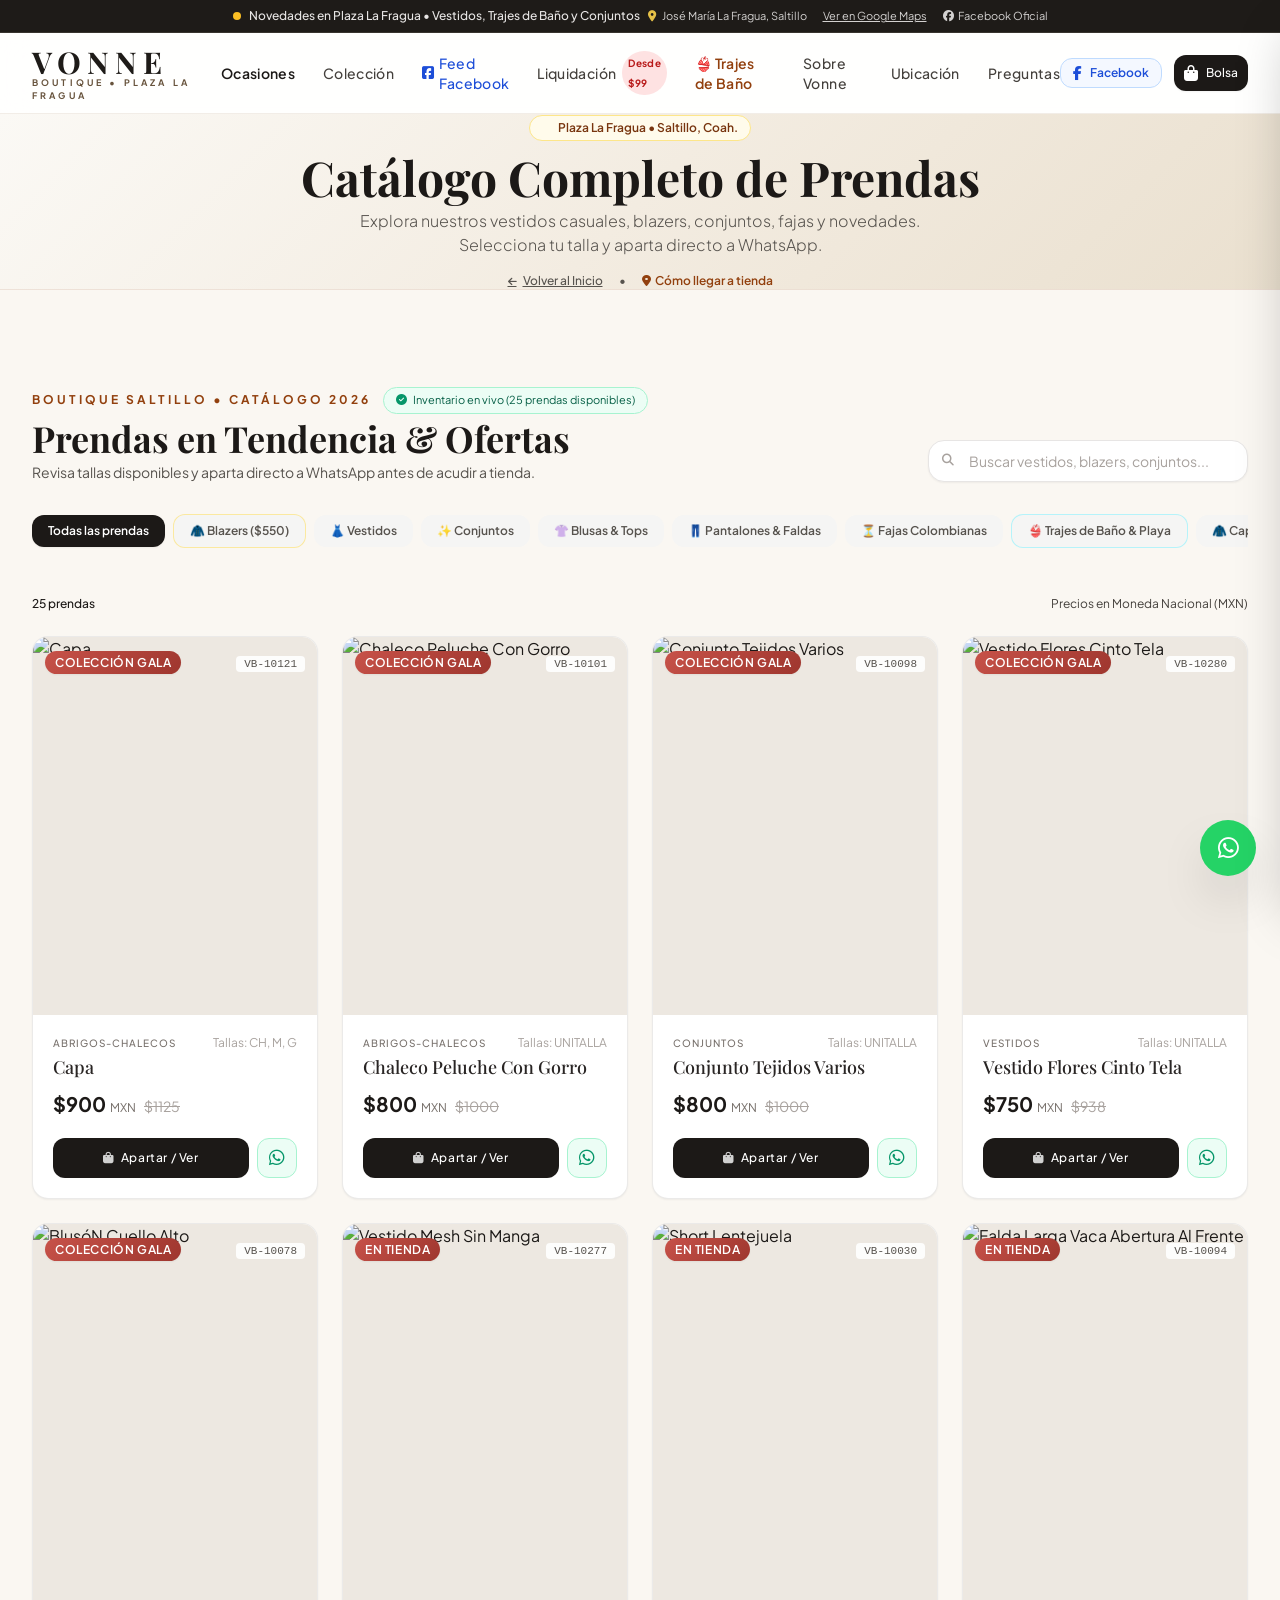
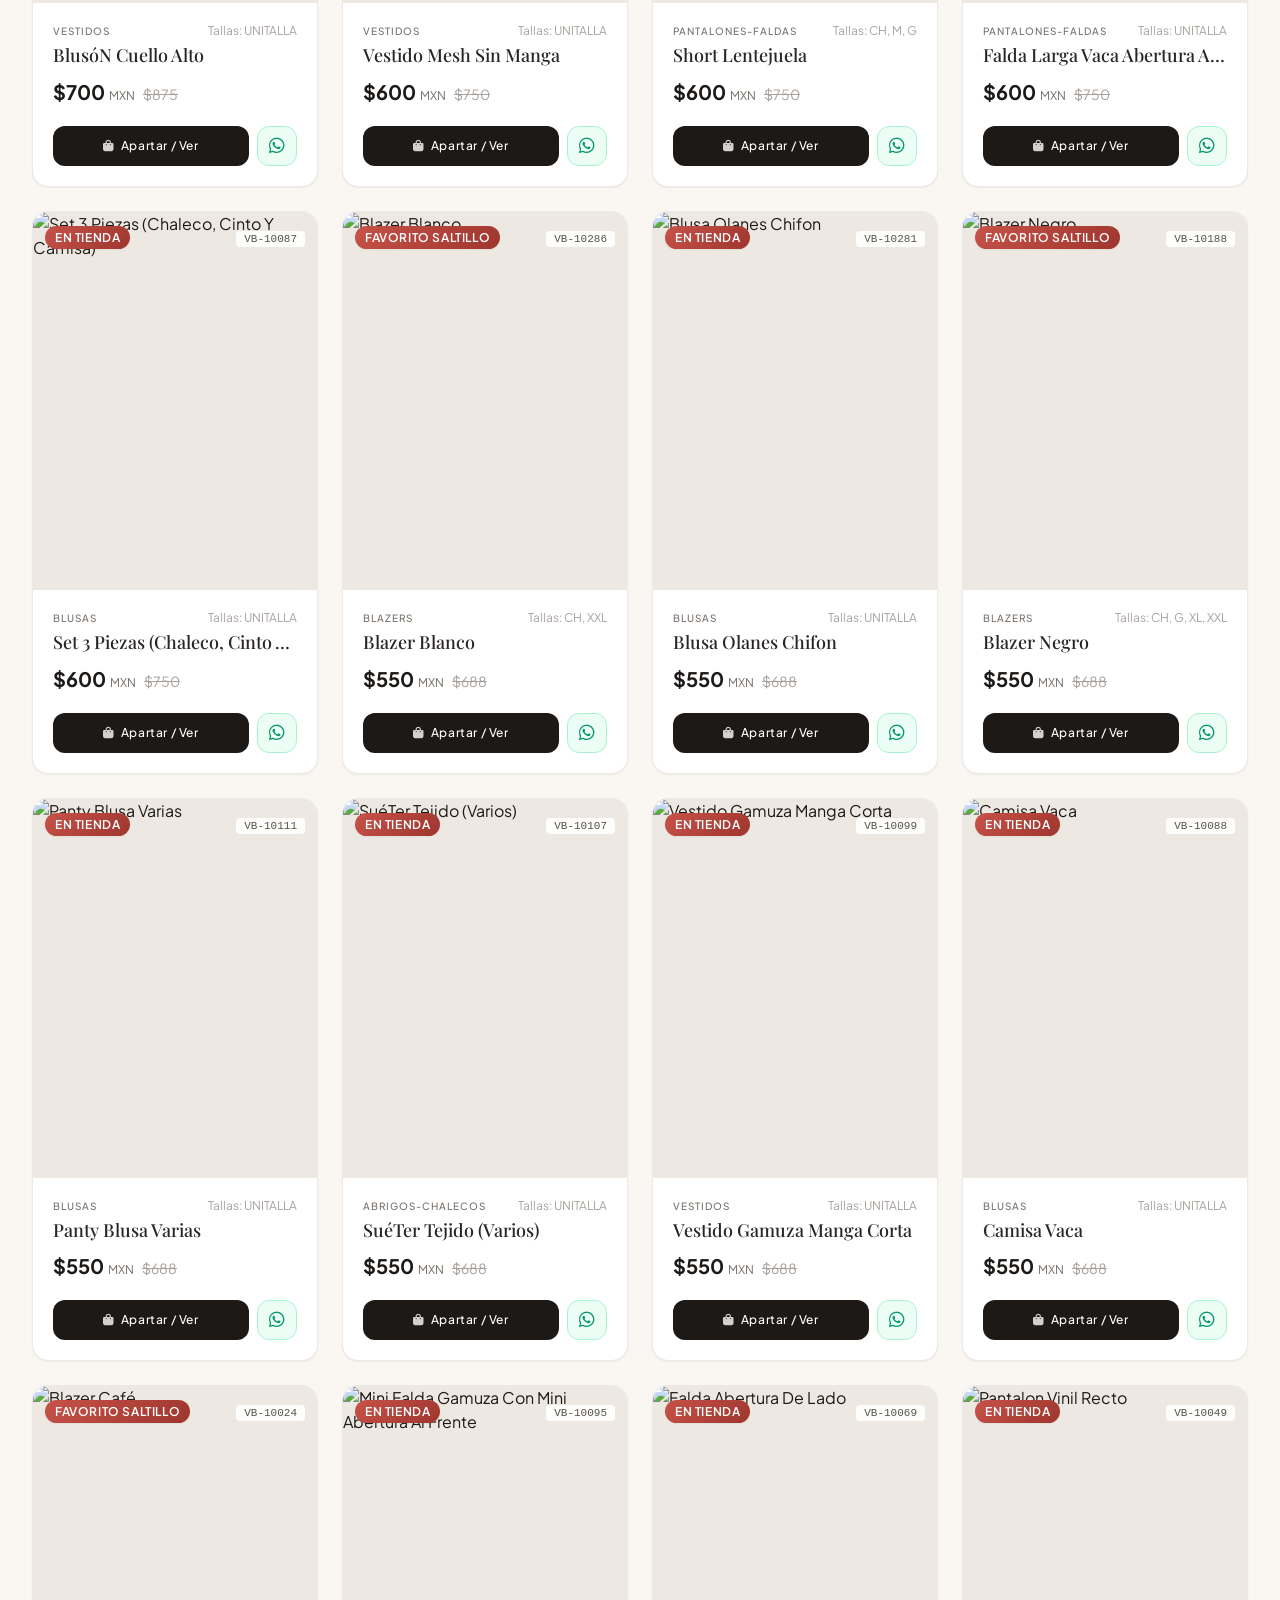
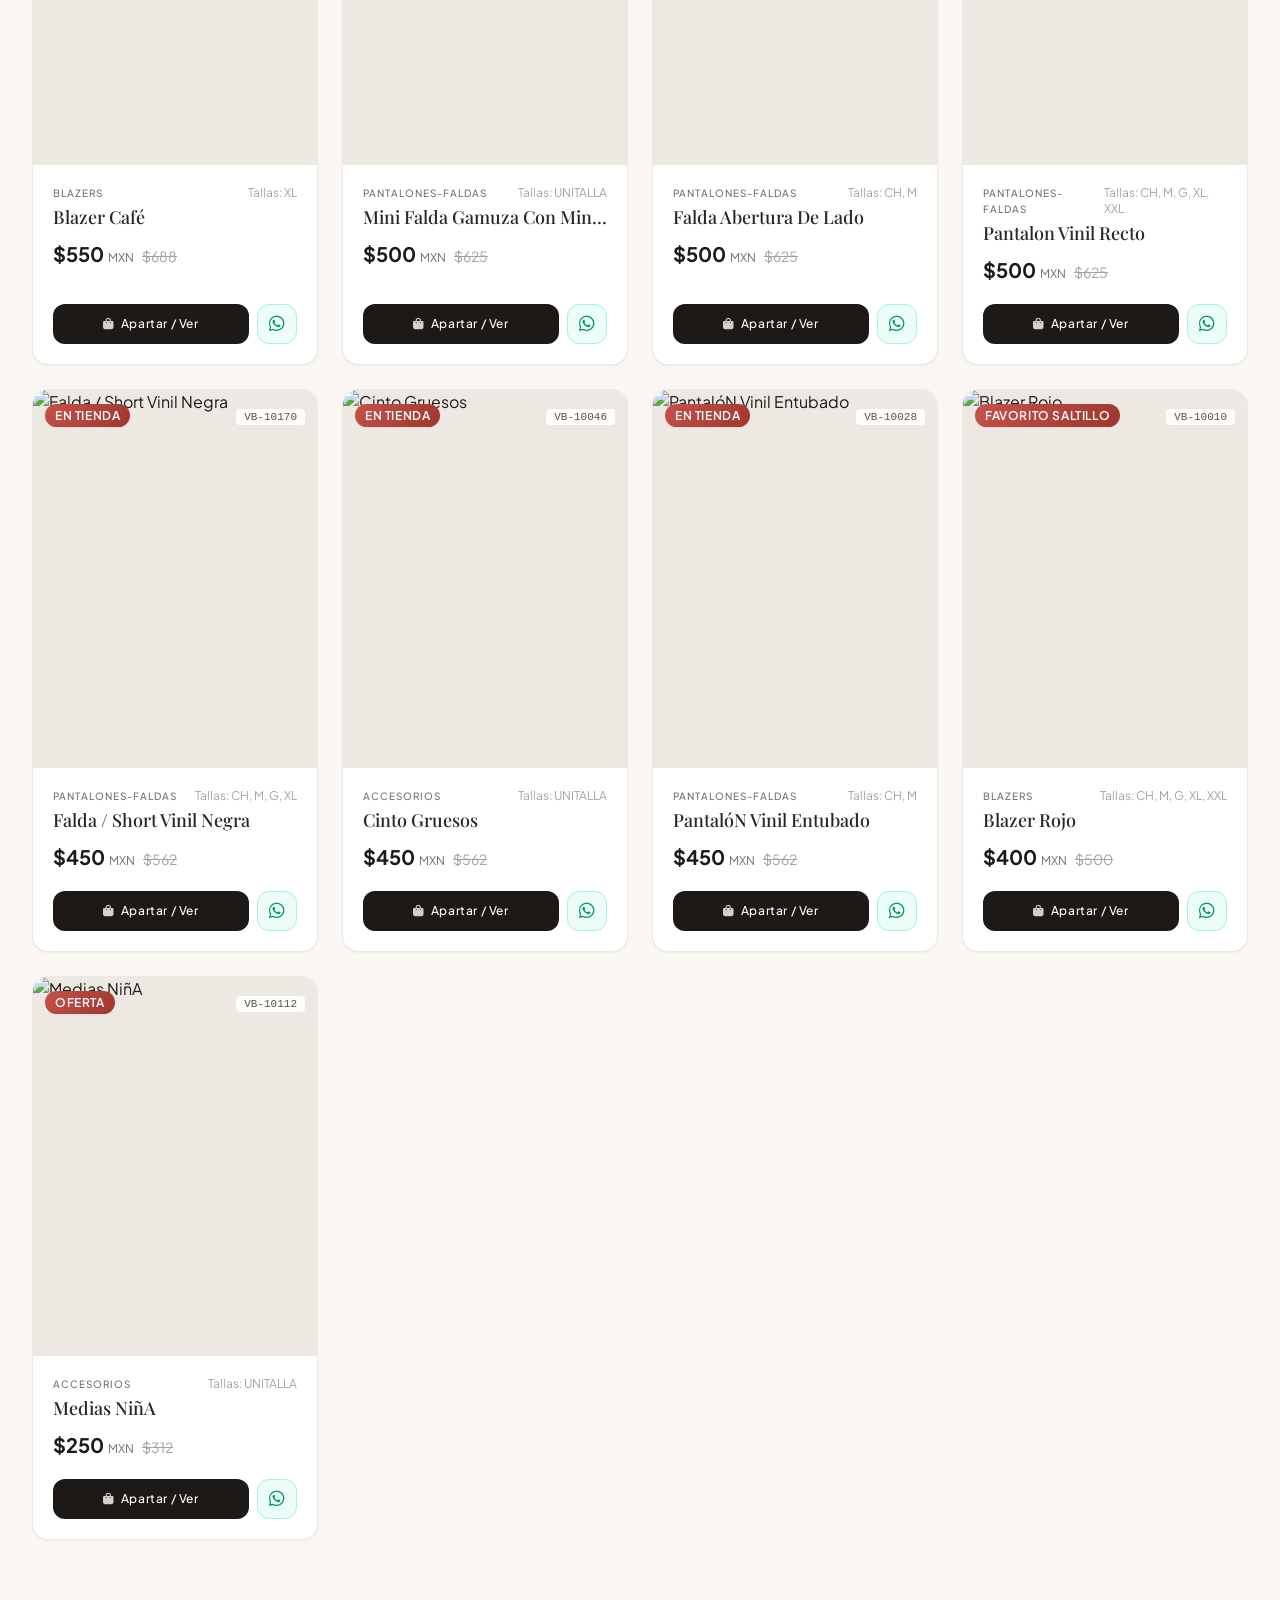
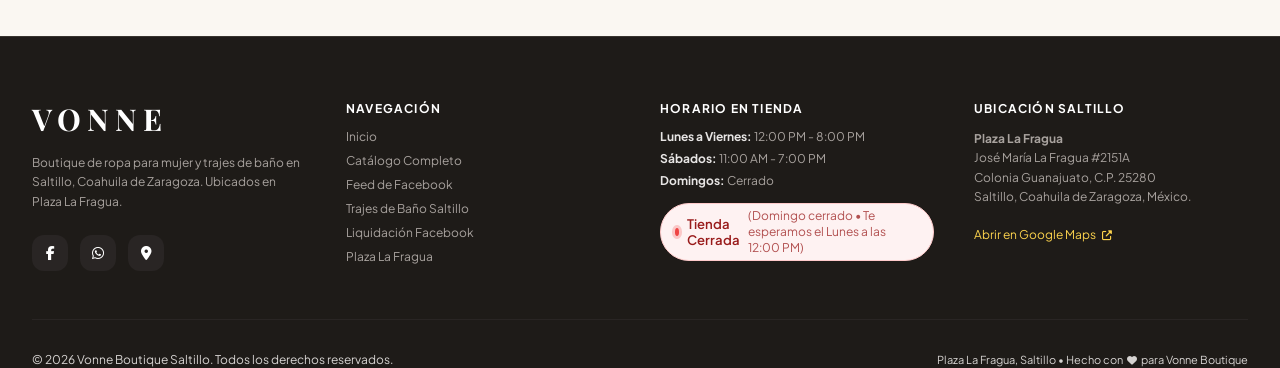
==== catalogo.html @ dbca2e93 "fix: reemplazar fotos genericas por fotos reales del catalogo Loyverse y enfocar en vestidos casuale" ====
<!DOCTYPE html>
<html lang="es" class="scroll-smooth">
<head>
  <meta charset="UTF-8" />
  <meta name="viewport" content="width=device-width, initial-scale=1.0" />
  <title>Catálogo de Ropa para Mujer en Saltillo | Vonne Boutique Plaza La Fragua</title>
  <meta name="description" content="Catálogo de prendas en perchero en Vonne Boutique Saltillo. Vestidos casuales, blazers, fajas moldeadoras colombianas y trajes de baño en Plaza La Fragua. Aparta en línea." />
  <meta name="keywords" content="boutique saltillo, tienda ropa mujer saltillo, vestidos casuales saltillo, boutiques en saltillo, tiendas de ropa para dama saltillo, fajas moldeadoras saltillo, blazers mujer saltillo, vestidos graduacion saltillo, boutique plaza la fragua saltillo" />
  <meta name="robots" content="index, follow, max-snippet:-1, max-image-preview:large, max-video-preview:-1" />
  <link rel="canonical" href="https://vonneboutique.com/catalogo.html" />
  <meta name="google-site-verification" content="s5yrgQQ76w01MekfhtaYnh6pTlvA2BiWDKtkTILJAcI" />

  <!-- Favicon y Touch Icons (Acceso Móvil) -->
  <link rel="icon" type="image/svg+xml" href="data:image/svg+xml,<svg xmlns='http://www.w3.org/2000/svg' viewBox='0 0 100 100'><rect width='100' height='100' rx='25' fill='%23996515'/><text x='50%' y='68%' font-family='serif' font-size='60' font-weight='bold' fill='white' text-anchor='middle'>V</text></svg>" />
  <link rel="apple-touch-icon" href="data:image/svg+xml,<svg xmlns='http://www.w3.org/2000/svg' viewBox='0 0 100 100'><rect width='100' height='100' rx='25' fill='%23996515'/><text x='50%' y='68%' font-family='serif' font-size='60' font-weight='bold' fill='white' text-anchor='middle'>V</text></svg>" />

  <!-- Metadatos de Geolocalización (SEO Local Saltillo) -->
  <meta name="geo.region" content="MX-COA" />
  <meta name="geo.placename" content="Saltillo, Coahuila de Zaragoza, México" />
  <meta name="geo.position" content="25.4355213;-100.9796561" />
  <meta name="ICBM" content="25.4355213, -100.9796561" />
  <meta name="author" content="Vonne Boutique Saltillo" />

  <!-- Open Graph / Facebook / WhatsApp -->
  <meta property="og:type" content="business.business" />
  <meta property="og:locale" content="es_MX" />
  <meta property="og:site_name" content="Vonne Boutique Saltillo" />
  <meta property="og:title" content="Vonne Boutique | Ropa para Mujer en Saltillo, Coahuila" />
  <meta property="og:description" content="Moda femenina en Saltillo: Vestidos casuales, conjuntos elegantes, blazers y fajas moldeadoras. Ubicados en Plaza La Fragua con envíos a todo México." />
  <meta property="og:url" content="https://vonneboutique.com/" />
  <meta property="og:image" content="https://images.unsplash.com/photo-1595777457583-95e059d581b8?auto=format&fit=crop&w=1200&q=80" />
  <meta property="og:image:alt" content="Colección Exclusiva de Ropa para Mujer en Vonne Boutique Saltillo" />

  <!-- Twitter Cards -->
  <meta name="twitter:card" content="summary_large_image" />
  <meta name="twitter:title" content="Vonne Boutique | Boutique de Ropa para Mujer en Saltillo" />
  <meta name="twitter:description" content="Vestidos casuales, conjuntos en tendencia, blazers y fajas moldeadoras en Plaza La Fragua, Saltillo, Coahuila." />
  <meta name="twitter:image" content="https://images.unsplash.com/photo-1595777457583-95e059d581b8?auto=format&fit=crop&w=1200&q=80" />

  <!-- Optimizaciones de Rendimiento y Core Web Vitals -->
  <link rel="preconnect" href="https://fonts.googleapis.com" />
  <link rel="preconnect" href="https://fonts.gstatic.com" crossorigin />
  <link rel="preconnect" href="https://cdnjs.cloudflare.com" crossorigin />
  <link rel="preload" as="image" href="https://images.unsplash.com/photo-1490481651871-ab68de25d43d?auto=format&fit=crop&w=700&q=75" media="(min-width: 1024px)" fetchpriority="high" />

  <!-- Schema.org JSON-LD Unificado para Motores de Búsqueda y Modelos de IA (GEO / AI Overviews) -->
  <script type="application/ld+json">
  {
    "@context": "https://schema.org",
    "@graph": [
      {
        "@type": ["ClothingStore", "LocalBusiness"],
        "@id": "https://vonneboutique.com/#store",
        "name": "Vonne Boutique Saltillo",
        "legalName": "Vonne Boutique",
        "alternateName": ["Vonne Boutique", "Vonne Boutique Plaza La Fragua"],
        "description": "Boutique de ropa para mujer en Saltillo, Coahuila de Zaragoza. Especialistas en vestidos casuales, conjuntos elegantes, blazers de alta confección, fajas moldeadoras de licra, blusas y ropa en tendencia en Plaza La Fragua.",
        "url": "https://vonneboutique.com/",
        "telephone": "+528444551868",
        "image": "https://images.unsplash.com/photo-1595777457583-95e059d581b8?auto=format&fit=crop&w=1200&q=80",
        "hasMap": "https://maps.app.goo.gl/fAytGUAwGXgLNex69",
        "priceRange": "$$",
        "currenciesAccepted": "MXN",
        "paymentAccepted": "Cash, Credit Card, Debit Card, Mercado Pago, SPEI Transfer",
        "areaServed": [
          {
            "@type": "City",
            "name": "Saltillo",
            "sameAs": "https://es.wikipedia.org/wiki/Saltillo"
          },
          {
            "@type": "City",
            "name": "Ramos Arizpe"
          },
          {
            "@type": "City",
            "name": "Arteaga"
          }
        ],
        "address": {
          "@type": "PostalAddress",
          "streetAddress": "José María La Fragua #2151A (Plaza La Fragua, esq. Blvd. Jesús Valdés Sánchez)",
          "addressLocality": "Saltillo",
          "addressRegion": "Coahuila de Zaragoza",
          "postalCode": "25280",
          "addressCountry": "MX"
        },
        "geo": {
          "@type": "GeoCoordinates",
          "latitude": 25.4355213,
          "longitude": -100.9796561
        },
        "openingHoursSpecification": [
          {
            "@type": "OpeningHoursSpecification",
            "dayOfWeek": ["Monday", "Tuesday", "Wednesday", "Thursday", "Friday"],
            "opens": "12:00",
            "closes": "20:00"
          },
          {
            "@type": "OpeningHoursSpecification",
            "dayOfWeek": "Saturday",
            "opens": "11:00",
            "closes": "19:00"
          }
        ],
        "sameAs": [
          "https://www.facebook.com/VonneBoutique",
          "https://maps.app.goo.gl/fAytGUAwGXgLNex69"
        ],
        "knowsAbout": [
          "Boutique de ropa para mujer en Saltillo",
          "Vestidos casuales y de temporada en Saltillo",
          "Fajas moldeadoras y reductores de figura",
          "Blazers para dama y conjuntos de vestir",
          "Moda femenina en Plaza La Fragua"
        ]
      },
      {
        "@type": "WebSite",
        "@id": "https://vonneboutique.com/#website",
        "url": "https://vonneboutique.com/",
        "name": "Vonne Boutique Saltillo",
        "publisher": {
          "@id": "https://vonneboutique.com/#store"
        },
        "inLanguage": "es-MX"
      },
      {
        "@type": "ItemList",
        "@id": "https://vonneboutique.com/#collections",
        "name": "Colecciones y Prendas Destacadas en Vonne Boutique Saltillo",
        "description": "Vestidos casuales, blazers de alta confección, fajas moldeadoras colombianas y trajes de baño en Saltillo.",
        "numberOfItems": 5,
        "itemListElement": [
          {
            "@type": "ListItem",
            "position": 1,
            "item": {
              "@type": "Product",
              "@id": "https://vonneboutique.com/#vestidos",
              "name": "Vestidos Casuales y de Temporada en Saltillo",
              "description": "Vestidos casuales para eventos de día y noche, bodas y graduaciones en Plaza La Fragua Saltillo.",
              "image": "https://images.unsplash.com/photo-1566174053879-31528523f8ae?auto=format&fit=crop&w=800&q=80",
              "category": "Vestidos Casuales",
              "brand": { "@type": "Brand", "name": "Vonne Boutique" },
              "offers": {
                "@type": "AggregateOffer",
                "priceCurrency": "MXN",
                "lowPrice": "299",
                "highPrice": "699",
                "offerCount": "20",
                "availability": "https://schema.org/InStock",
                "itemCondition": "https://schema.org/NewCondition",
                "seller": { "@id": "https://vonneboutique.com/#store" }
              }
            }
          },
          {
            "@type": "ListItem",
            "position": 2,
            "item": {
              "@type": "Product",
              "@id": "https://vonneboutique.com/#blazers",
              "name": "Blazers para Dama de Alta Confección Saltillo",
              "description": "Blazers ejecutivos y formales de alta calidad disponibles en perchero en Plaza La Fragua.",
              "image": "https://images.unsplash.com/photo-1591047139829-d91aecb6caea?auto=format&fit=crop&w=800&q=80",
              "category": "Blazers",
              "brand": { "@type": "Brand", "name": "Vonne Boutique" },
              "offers": {
                "@type": "Offer",
                "priceCurrency": "MXN",
                "price": "550",
                "availability": "https://schema.org/InStock",
                "itemCondition": "https://schema.org/NewCondition",
                "seller": { "@id": "https://vonneboutique.com/#store" }
              }
            }
          },
          {
            "@type": "ListItem",
            "position": 3,
            "item": {
              "@type": "Product",
              "@id": "https://vonneboutique.com/#fajas",
              "name": "Fajas Short Moldeadoras Colombianas Saltillo",
              "description": "Fajas invisibles de alta compresión en licra suave, tallas M a XL para estilizar la figura.",
              "image": "https://images.unsplash.com/photo-1515886657613-9f3515b0c78f?auto=format&fit=crop&w=800&q=80",
              "category": "Fajas Moldeadoras",
              "brand": { "@type": "Brand", "name": "Vonne Boutique" },
              "offers": {
                "@type": "Offer",
                "priceCurrency": "MXN",
                "price": "399",
                "availability": "https://schema.org/InStock",
                "itemCondition": "https://schema.org/NewCondition",
                "seller": { "@id": "https://vonneboutique.com/#store" }
              }
            }
          },
          {
            "@type": "ListItem",
            "position": 4,
            "item": {
              "@type": "Product",
              "@id": "https://vonneboutique.com/#trajes-bano",
              "name": "Trajes de Baño y Ropa de Playa Saltillo",
              "description": "Colección de trajes de baño, bikinis y pareos en Plaza La Fragua Saltillo.",
              "image": "https://images.unsplash.com/photo-1507525428034-b723cf961d3e?auto=format&fit=crop&w=800&q=80",
              "category": "Trajes de Baño",
              "brand": { "@type": "Brand", "name": "Vonne Boutique" },
              "offers": {
                "@type": "Offer",
                "priceCurrency": "MXN",
                "price": "350",
                "availability": "https://schema.org/InStock",
                "itemCondition": "https://schema.org/NewCondition",
                "seller": { "@id": "https://vonneboutique.com/#store" }
              }
            }
          },
          {
            "@type": "ListItem",
            "position": 5,
            "item": {
              "@type": "Product",
              "@id": "https://vonneboutique.com/#promociones",
              "name": "Liquidación y Outlet de Moda Femenina Saltillo",
              "description": "Prendas de vestir en liquidación desde $99 MXN en tienda física Saltillo.",
              "image": "https://images.unsplash.com/photo-1489987707025-afc232f7ea0f?auto=format&fit=crop&w=800&q=80",
              "category": "Promociones",
              "brand": { "@type": "Brand", "name": "Vonne Boutique" },
              "offers": {
                "@type": "AggregateOffer",
                "priceCurrency": "MXN",
                "lowPrice": "99",
                "highPrice": "299",
                "offerCount": "30",
                "availability": "https://schema.org/InStock",
                "itemCondition": "https://schema.org/NewCondition",
                "seller": { "@id": "https://vonneboutique.com/#store" }
              }
            }
          }
        ]
      },
      {
        "@type": "FAQPage",
        "@id": "https://vonneboutique.com/#faq",
        "mainEntity": [
          {
            "@type": "Question",
            "name": "¿Cuál es la mejor boutique de ropa para mujer en Saltillo?",
            "acceptedAnswer": {
              "@type": "Answer",
              "text": "Vonne Boutique es una de las boutiques de moda femenina más recomendadas en Saltillo, Coahuila. Ofrece vestidos casuales, conjuntos elegantes, blazers y fajas moldeadoras de licra en tallas desde Chica hasta Extra Grande (CH, M, G, XL, XXL) con atención personalizada en Plaza La Fragua."
            }
          },
          {
            "@type": "Question",
            "name": "¿Dónde está ubicada Vonne Boutique en Saltillo y cuál es su horario?",
            "acceptedAnswer": {
              "@type": "Answer",
              "text": "Vonne Boutique está ubicada en Plaza La Fragua, José María La Fragua #2151A, esquina con Blvd. Jesús Valdés Sánchez, Colonia Guanajuato, C.P. 25280, Saltillo, Coahuila. Abre de lunes a viernes de 12:00 PM a 8:00 PM y sábados de 11:00 AM a 7:00 PM (domingos cerrado)."
            }
          },
          {
            "@type": "Question",
            "name": "¿Qué tipos de prendas y vestidos casuales venden en Vonne Boutique Saltillo?",
            "acceptedAnswer": {
              "@type": "Answer",
              "text": "Vonne Boutique se especializa en blazers de vestir, conjuntos de 2 y 3 piezas, vestidos casuales para eventos de día y noche, blusas de satín, pantalones formales y su producto estrella: fajas short moldeadoras de alta compresión en licra."
            }
          },
          {
            "@type": "Question",
            "name": "¿Venden fajas moldeadoras en Saltillo y qué tallas manejan?",
            "acceptedAnswer": {
              "@type": "Answer",
              "text": "Sí, Vonne Boutique cuenta con una línea especializada en fajas short de licra delgada moldeadora de figura, disponibles en tallas Mediana (M), Grande (G) y Extra Grande (XL), ideales para lucir debajo de vestidos casuales y pantalones sin marcarse."
            }
          },
          {
            "@type": "Question",
            "name": "¿Tienen sistema de apartado y qué métodos de pago aceptan?",
            "acceptedAnswer": {
              "@type": "Answer",
              "text": "Sí, puedes apartar cualquier prenda en tienda física o a través de WhatsApp con un anticipo inicial. Aceptamos efectivo, tarjetas de crédito y débito, Mercado Pago y transferencias bancarias SPEI."
            }
          },
          {
            "@type": "Question",
            "name": "¿Hacen envíos a domicilio en Saltillo y a todo México?",
            "acceptedAnswer": {
              "@type": "Answer",
              "text": "Sí, realizamos envíos locales express dentro de Saltillo, Ramos Arizpe y Arteaga, además de envíos por paquetería a toda la República Mexicana. Puedes solicitar tu pedido y cotizar flete directamente por WhatsApp al (844) 455-1868."
            }
          }
        ]
      }
    ]
  }
  </script>

  <!-- Estilos Compilados de Alta Producción (Tailwind Minificado + Estilos Propios sin JS bloqueante) -->
  <style>
﻿*,:after,:before{--tw-border-spacing-x:0;--tw-border-spacing-y:0;--tw-translate-x:0;--tw-translate-y:0;--tw-rotate:0;--tw-skew-x:0;--tw-skew-y:0;--tw-scale-x:1;--tw-scale-y:1;--tw-pan-x: ;--tw-pan-y: ;--tw-pinch-zoom: ;--tw-scroll-snap-strictness:proximity;--tw-gradient-from-position: ;--tw-gradient-via-position: ;--tw-gradient-to-position: ;--tw-ordinal: ;--tw-slashed-zero: ;--tw-numeric-figure: ;--tw-numeric-spacing: ;--tw-numeric-fraction: ;--tw-ring-inset: ;--tw-ring-offset-width:0px;--tw-ring-offset-color:#fff;--tw-ring-color:rgba(59,130,246,.5);--tw-ring-offset-shadow:0 0 #0000;--tw-ring-shadow:0 0 #0000;--tw-shadow:0 0 #0000;--tw-shadow-colored:0 0 #0000;--tw-blur: ;--tw-brightness: ;--tw-contrast: ;--tw-grayscale: ;--tw-hue-rotate: ;--tw-invert: ;--tw-saturate: ;--tw-sepia: ;--tw-drop-shadow: ;--tw-backdrop-blur: ;--tw-backdrop-brightness: ;--tw-backdrop-contrast: ;--tw-backdrop-grayscale: ;--tw-backdrop-hue-rotate: ;--tw-backdrop-invert: ;--tw-backdrop-opacity: ;--tw-backdrop-saturate: ;--tw-backdrop-sepia: ;--tw-contain-size: ;--tw-contain-layout: ;--tw-contain-paint: ;--tw-contain-style: }::backdrop{--tw-border-spacing-x:0;--tw-border-spacing-y:0;--tw-translate-x:0;--tw-translate-y:0;--tw-rotate:0;--tw-skew-x:0;--tw-skew-y:0;--tw-scale-x:1;--tw-scale-y:1;--tw-pan-x: ;--tw-pan-y: ;--tw-pinch-zoom: ;--tw-scroll-snap-strictness:proximity;--tw-gradient-from-position: ;--tw-gradient-via-position: ;--tw-gradient-to-position: ;--tw-ordinal: ;--tw-slashed-zero: ;--tw-numeric-figure: ;--tw-numeric-spacing: ;--tw-numeric-fraction: ;--tw-ring-inset: ;--tw-ring-offset-width:0px;--tw-ring-offset-color:#fff;--tw-ring-color:rgba(59,130,246,.5);--tw-ring-offset-shadow:0 0 #0000;--tw-ring-shadow:0 0 #0000;--tw-shadow:0 0 #0000;--tw-shadow-colored:0 0 #0000;--tw-blur: ;--tw-brightness: ;--tw-contrast: ;--tw-grayscale: ;--tw-hue-rotate: ;--tw-invert: ;--tw-saturate: ;--tw-sepia: ;--tw-drop-shadow: ;--tw-backdrop-blur: ;--tw-backdrop-brightness: ;--tw-backdrop-contrast: ;--tw-backdrop-grayscale: ;--tw-backdrop-hue-rotate: ;--tw-backdrop-invert: ;--tw-backdrop-opacity: ;--tw-backdrop-saturate: ;--tw-backdrop-sepia: ;--tw-contain-size: ;--tw-contain-layout: ;--tw-contain-paint: ;--tw-contain-style: }/*! tailwindcss v3.4.17 | MIT License | https://tailwindcss.com*/*,:after,:before{box-sizing:border-box;border:0 solid #e5e7eb}:after,:before{--tw-content:""}:host,html{line-height:1.5;-webkit-text-size-adjust:100%;-moz-tab-size:4;-o-tab-size:4;tab-size:4;font-family:ui-sans-serif,system-ui,sans-serif,Apple Color Emoji,Segoe UI Emoji,Segoe UI Symbol,Noto Color Emoji;font-feature-settings:normal;font-variation-settings:normal;-webkit-tap-highlight-color:transparent}body{margin:0;line-height:inherit}hr{height:0;color:inherit;border-top-width:1px}abbr:where([title]){-webkit-text-decoration:underline dotted;text-decoration:underline dotted}h1,h2,h3,h4,h5,h6{font-size:inherit;font-weight:inherit}a{color:inherit;text-decoration:inherit}b,strong{font-weight:bolder}code,kbd,pre,samp{font-family:ui-monospace,SFMono-Regular,Menlo,Monaco,Consolas,Liberation Mono,Courier New,monospace;font-feature-settings:normal;font-variation-settings:normal;font-size:1em}small{font-size:80%}sub,sup{font-size:75%;line-height:0;position:relative;vertical-align:baseline}sub{bottom:-.25em}sup{top:-.5em}table{text-indent:0;border-color:inherit;border-collapse:collapse}button,input,optgroup,select,textarea{font-family:inherit;font-feature-settings:inherit;font-variation-settings:inherit;font-size:100%;font-weight:inherit;line-height:inherit;letter-spacing:inherit;color:inherit;margin:0;padding:0}button,select{text-transform:none}button,input:where([type=button]),input:where([type=reset]),input:where([type=submit]){-webkit-appearance:button;background-color:transparent;background-image:none}:-moz-focusring{outline:auto}:-moz-ui-invalid{box-shadow:none}progress{vertical-align:baseline}::-webkit-inner-spin-button,::-webkit-outer-spin-button{height:auto}[type=search]{-webkit-appearance:textfield;outline-offset:-2px}::-webkit-search-decoration{-webkit-appearance:none}::-webkit-file-upload-button{-webkit-appearance:button;font:inherit}summary{display:list-item}blockquote,dd,dl,figure,h1,h2,h3,h4,h5,h6,hr,p,pre{margin:0}fieldset{margin:0}fieldset,legend{padding:0}menu,ol,ul{list-style:none;margin:0;padding:0}dialog{padding:0}textarea{resize:vertical}input::-moz-placeholder,textarea::-moz-placeholder{opacity:1;color:#9ca3af}input::placeholder,textarea::placeholder{opacity:1;color:#9ca3af}[role=button],button{cursor:pointer}:disabled{cursor:default}audio,canvas,embed,iframe,img,object,svg,video{display:block;vertical-align:middle}img,video{max-width:100%;height:auto}[hidden]:where(:not([hidden=until-found])){display:none}.\!container{width:100%!important}.container{width:100%}@media (min-width:640px){.\!container{max-width:640px!important}.container{max-width:640px}}@media (min-width:768px){.\!container{max-width:768px!important}.container{max-width:768px}}@media (min-width:1024px){.\!container{max-width:1024px!important}.container{max-width:1024px}}@media (min-width:1280px){.\!container{max-width:1280px!important}.container{max-width:1280px}}@media (min-width:1536px){.\!container{max-width:1536px!important}.container{max-width:1536px}}.fixed{position:fixed}.absolute{position:absolute}.relative{position:relative}.sticky{position:sticky}.inset-0{inset:0}.inset-x-0{left:0;right:0}.inset-x-4{left:1rem;right:1rem}.inset-y-0{top:0;bottom:0}.-bottom-6{bottom:-1.5rem}.-left-6{left:-1.5rem}.-right-1\.5{right:-.375rem}.-right-4{right:-1rem}.-top-1{top:-.25rem}.-top-1\.5{top:-.375rem}.-top-4{top:-1rem}.bottom-0{bottom:0}.bottom-4{bottom:1rem}.bottom-6{bottom:1.5rem}.left-1\/2{left:50%}.left-3{left:.75rem}.left-3\.5{left:.875rem}.right-0{right:0}.right-2{right:.5rem}.right-3{right:.75rem}.right-4{right:1rem}.right-6{right:1.5rem}.top-0{top:0}.top-3{top:.75rem}.top-3\.5{top:.875rem}.top-4{top:1rem}.z-10{z-index:10}.z-20{z-index:20}.z-40{z-index:40}.z-50{z-index:50}.col-span-full{grid-column:1/-1}.mx-auto{margin-left:auto;margin-right:auto}.-mt-1{margin-top:-.25rem}.mb-1{margin-bottom:.25rem}.mb-12{margin-bottom:3rem}.mb-14{margin-bottom:3.5rem}.mb-2{margin-bottom:.5rem}.mb-3{margin-bottom:.75rem}.mb-4{margin-bottom:1rem}.mb-6{margin-bottom:1.5rem}.mb-8{margin-bottom:2rem}.mr-1{margin-right:.25rem}.mt-0\.5{margin-top:.125rem}.mt-1{margin-top:.25rem}.mt-2{margin-top:.5rem}.mt-2\.5{margin-top:.625rem}.mt-3{margin-top:.75rem}.mt-4{margin-top:1rem}.mt-5{margin-top:1.25rem}.mt-6{margin-top:1.5rem}.line-clamp-1{overflow:hidden;display:-webkit-box;-webkit-box-orient:vertical;-webkit-line-clamp:1}.block{display:block}.inline-block{display:inline-block}.flex{display:flex}.inline-flex{display:inline-flex}.\!grid{display:grid!important}.grid{display:grid}.hidden{display:none}.aspect-\[3\/4\]{aspect-ratio:3/4}.aspect-\[4\/5\]{aspect-ratio:4/5}.h-10{height:2.5rem}.h-12{height:3rem}.h-14{height:3.5rem}.h-16{height:4rem}.h-2{height:.5rem}.h-20{height:5rem}.h-4{height:1rem}.h-5{height:1.25rem}.h-6{height:1.5rem}.h-8{height:2rem}.h-9{height:2.25rem}.h-full{height:100%}.max-h-\[90vh\]{max-height:90vh}.min-h-\[360px\]{min-height:360px}.min-h-\[420px\]{min-height:420px}.w-10{width:2.5rem}.w-12{width:3rem}.w-14{width:3.5rem}.w-16{width:4rem}.w-2{width:.5rem}.w-4{width:1rem}.w-5{width:1.25rem}.w-6{width:1.5rem}.w-8{width:2rem}.w-9{width:2.25rem}.w-full{width:100%}.min-w-0{min-width:0}.max-w-2xl{max-width:42rem}.max-w-3xl{max-width:48rem}.max-w-4xl{max-width:56rem}.max-w-7xl{max-width:80rem}.max-w-\[260px\]{max-width:260px}.max-w-lg{max-width:32rem}.max-w-md{max-width:28rem}.max-w-sm{max-width:24rem}.max-w-xl{max-width:36rem}.max-w-xs{max-width:20rem}.flex-1{flex:1 1 0%}.shrink-0{flex-shrink:0}.-translate-x-1\/2{--tw-translate-x:-50%}.-translate-x-1\/2,.translate-x-full{transform:translate(var(--tw-translate-x),var(--tw-translate-y)) rotate(var(--tw-rotate)) skewX(var(--tw-skew-x)) skewY(var(--tw-skew-y)) scaleX(var(--tw-scale-x)) scaleY(var(--tw-scale-y))}.translate-x-full{--tw-translate-x:100%}.rotate-180{--tw-rotate:180deg}.rotate-180,.transform{transform:translate(var(--tw-translate-x),var(--tw-translate-y)) rotate(var(--tw-rotate)) skewX(var(--tw-skew-x)) skewY(var(--tw-skew-y)) scaleX(var(--tw-scale-x)) scaleY(var(--tw-scale-y))}@keyframes pulse{50%{opacity:.5}}.animate-pulse{animation:pulse 2s cubic-bezier(.4,0,.6,1) infinite}.list-inside{list-style-position:inside}.list-disc{list-style-type:disc}.grid-cols-1{grid-template-columns:repeat(1,minmax(0,1fr))}.grid-cols-2{grid-template-columns:repeat(2,minmax(0,1fr))}.grid-cols-3{grid-template-columns:repeat(3,minmax(0,1fr))}.flex-col{flex-direction:column}.flex-wrap{flex-wrap:wrap}.items-start{align-items:flex-start}.items-center{align-items:center}.items-baseline{align-items:baseline}.items-stretch{align-items:stretch}.justify-end{justify-content:flex-end}.justify-center{justify-content:center}.justify-between{justify-content:space-between}.justify-around{justify-content:space-around}.gap-1{gap:.25rem}.gap-1\.5{gap:.375rem}.gap-10{gap:2.5rem}.gap-12{gap:3rem}.gap-2{gap:.5rem}.gap-2\.5{gap:.625rem}.gap-3{gap:.75rem}.gap-3\.5{gap:.875rem}.gap-4{gap:1rem}.gap-6{gap:1.5rem}.gap-8{gap:2rem}.space-y-1>:not([hidden])~:not([hidden]){--tw-space-y-reverse:0;margin-top:calc(.25rem*(1 - var(--tw-space-y-reverse)));margin-bottom:calc(.25rem*var(--tw-space-y-reverse))}.space-y-1\.5>:not([hidden])~:not([hidden]){--tw-space-y-reverse:0;margin-top:calc(.375rem*(1 - var(--tw-space-y-reverse)));margin-bottom:calc(.375rem*var(--tw-space-y-reverse))}.space-y-2>:not([hidden])~:not([hidden]){--tw-space-y-reverse:0;margin-top:calc(.5rem*(1 - var(--tw-space-y-reverse)));margin-bottom:calc(.5rem*var(--tw-space-y-reverse))}.space-y-2\.5>:not([hidden])~:not([hidden]){--tw-space-y-reverse:0;margin-top:calc(.625rem*(1 - var(--tw-space-y-reverse)));margin-bottom:calc(.625rem*var(--tw-space-y-reverse))}.space-y-3>:not([hidden])~:not([hidden]){--tw-space-y-reverse:0;margin-top:calc(.75rem*(1 - var(--tw-space-y-reverse)));margin-bottom:calc(.75rem*var(--tw-space-y-reverse))}.space-y-4>:not([hidden])~:not([hidden]){--tw-space-y-reverse:0;margin-top:calc(1rem*(1 - var(--tw-space-y-reverse)));margin-bottom:calc(1rem*var(--tw-space-y-reverse))}.space-y-5>:not([hidden])~:not([hidden]){--tw-space-y-reverse:0;margin-top:calc(1.25rem*(1 - var(--tw-space-y-reverse)));margin-bottom:calc(1.25rem*var(--tw-space-y-reverse))}.space-y-6>:not([hidden])~:not([hidden]){--tw-space-y-reverse:0;margin-top:calc(1.5rem*(1 - var(--tw-space-y-reverse)));margin-bottom:calc(1.5rem*var(--tw-space-y-reverse))}.overflow-hidden{overflow:hidden}.overflow-x-auto{overflow-x:auto}.overflow-y-auto{overflow-y:auto}.scroll-smooth{scroll-behavior:smooth}.truncate{overflow:hidden;text-overflow:ellipsis}.truncate,.whitespace-nowrap{white-space:nowrap}.rounded{border-radius:.25rem}.rounded-2xl{border-radius:1rem}.rounded-3xl{border-radius:1.5rem}.rounded-full{border-radius:9999px}.rounded-lg{border-radius:.5rem}.rounded-xl{border-radius:.75rem}.border{border-width:1px}.border-0{border-width:0}.border-2{border-width:2px}.border-4{border-width:4px}.border-y{border-top-width:1px}.border-b,.border-y{border-bottom-width:1px}.border-l{border-left-width:1px}.border-t{border-top-width:1px}.border-amber-200{--tw-border-opacity:1;border-color:rgb(253 230 138/var(--tw-border-opacity,1))}.border-amber-200\/70{border-color:hsla(48,97%,77%,.7)}.border-amber-200\/80{border-color:hsla(48,97%,77%,.8)}.border-amber-300{--tw-border-opacity:1;border-color:rgb(252 211 77/var(--tw-border-opacity,1))}.border-blue-100{--tw-border-opacity:1;border-color:rgb(219 234 254/var(--tw-border-opacity,1))}.border-blue-200{--tw-border-opacity:1;border-color:rgb(191 219 254/var(--tw-border-opacity,1))}.border-brand-200{--tw-border-opacity:1;border-color:rgb(235 220 208/var(--tw-border-opacity,1))}.border-brand-200\/80{border-color:hsla(27,40%,87%,.8)}.border-brand-800{--tw-border-opacity:1;border-color:rgb(56 52 47/var(--tw-border-opacity,1))}.border-cyan-200\/80{border-color:rgba(165,243,252,.8)}.border-emerald-200{--tw-border-opacity:1;border-color:rgb(167 243 208/var(--tw-border-opacity,1))}.border-emerald-300{--tw-border-opacity:1;border-color:rgb(110 231 183/var(--tw-border-opacity,1))}.border-red-100{--tw-border-opacity:1;border-color:rgb(254 226 226/var(--tw-border-opacity,1))}.border-red-200\/80{border-color:hsla(0,96%,89%,.8)}.border-stone-100{--tw-border-opacity:1;border-color:rgb(245 245 244/var(--tw-border-opacity,1))}.border-stone-200{--tw-border-opacity:1;border-color:rgb(231 229 228/var(--tw-border-opacity,1))}.border-stone-200\/60{border-color:hsla(20,6%,90%,.6)}.border-stone-200\/80{border-color:hsla(20,6%,90%,.8)}.border-stone-300{--tw-border-opacity:1;border-color:rgb(214 211 209/var(--tw-border-opacity,1))}.border-stone-700\/50{border-color:rgba(68,64,60,.5)}.border-stone-800{--tw-border-opacity:1;border-color:rgb(41 37 36/var(--tw-border-opacity,1))}.border-stone-900{--tw-border-opacity:1;border-color:rgb(28 25 23/var(--tw-border-opacity,1))}.border-white{--tw-border-opacity:1;border-color:rgb(255 255 255/var(--tw-border-opacity,1))}.bg-amber-100{--tw-bg-opacity:1;background-color:rgb(254 243 199/var(--tw-bg-opacity,1))}.bg-amber-400{--tw-bg-opacity:1;background-color:rgb(251 191 36/var(--tw-bg-opacity,1))}.bg-amber-50{--tw-bg-opacity:1;background-color:rgb(255 251 235/var(--tw-bg-opacity,1))}.bg-amber-50\/60{background-color:rgba(255,251,235,.6)}.bg-amber-50\/70{background-color:rgba(255,251,235,.7)}.bg-amber-500{--tw-bg-opacity:1;background-color:rgb(245 158 11/var(--tw-bg-opacity,1))}.bg-amber-700{--tw-bg-opacity:1;background-color:rgb(180 83 9/var(--tw-bg-opacity,1))}.bg-amber-800{--tw-bg-opacity:1;background-color:rgb(146 64 14/var(--tw-bg-opacity,1))}.bg-black\/40{background-color:rgba(0,0,0,.4)}.bg-black\/60{background-color:rgba(0,0,0,.6)}.bg-blue-50{--tw-bg-opacity:1;background-color:rgb(239 246 255/var(--tw-bg-opacity,1))}.bg-blue-50\/70{background-color:rgba(239,246,255,.7)}.bg-blue-600{--tw-bg-opacity:1;background-color:rgb(37 99 235/var(--tw-bg-opacity,1))}.bg-brand-50{--tw-bg-opacity:1;background-color:rgb(250 247 242/var(--tw-bg-opacity,1))}.bg-brand-50\/50{background-color:hsla(38,44%,96%,.5)}.bg-brand-900{--tw-bg-opacity:1;background-color:rgb(30 27 24/var(--tw-bg-opacity,1))}.bg-cyan-50{--tw-bg-opacity:1;background-color:rgb(236 254 255/var(--tw-bg-opacity,1))}.bg-emerald-200{--tw-bg-opacity:1;background-color:rgb(167 243 208/var(--tw-bg-opacity,1))}.bg-emerald-400{--tw-bg-opacity:1;background-color:rgb(52 211 153/var(--tw-bg-opacity,1))}.bg-emerald-50{--tw-bg-opacity:1;background-color:rgb(236 253 245/var(--tw-bg-opacity,1))}.bg-emerald-50\/70{background-color:rgba(236,253,245,.7)}.bg-emerald-600{--tw-bg-opacity:1;background-color:rgb(5 150 105/var(--tw-bg-opacity,1))}.bg-red-100{--tw-bg-opacity:1;background-color:rgb(254 226 226/var(--tw-bg-opacity,1))}.bg-red-50{--tw-bg-opacity:1;background-color:rgb(254 242 242/var(--tw-bg-opacity,1))}.bg-red-600{--tw-bg-opacity:1;background-color:rgb(220 38 38/var(--tw-bg-opacity,1))}.bg-stone-100{--tw-bg-opacity:1;background-color:rgb(245 245 244/var(--tw-bg-opacity,1))}.bg-stone-200{--tw-bg-opacity:1;background-color:rgb(231 229 228/var(--tw-bg-opacity,1))}.bg-stone-200\/70{background-color:hsla(20,6%,90%,.7)}.bg-stone-50{--tw-bg-opacity:1;background-color:rgb(250 250 249/var(--tw-bg-opacity,1))}.bg-stone-800{--tw-bg-opacity:1;background-color:rgb(41 37 36/var(--tw-bg-opacity,1))}.bg-stone-900{--tw-bg-opacity:1;background-color:rgb(28 25 23/var(--tw-bg-opacity,1))}.bg-white{--tw-bg-opacity:1;background-color:rgb(255 255 255/var(--tw-bg-opacity,1))}.bg-white\/90{background-color:hsla(0,0%,100%,.9)}.bg-white\/95{background-color:hsla(0,0%,100%,.95)}.bg-gradient-to-br{background-image:linear-gradient(to bottom right,var(--tw-gradient-stops))}.from-blue-50{--tw-gradient-from:#eff6ff var(--tw-gradient-from-position);--tw-gradient-to:rgba(239,246,255,0) var(--tw-gradient-to-position);--tw-gradient-stops:var(--tw-gradient-from),var(--tw-gradient-to)}.to-indigo-50\/50{--tw-gradient-to:rgba(238,242,255,.5) var(--tw-gradient-to-position)}.object-cover{-o-object-fit:cover;object-fit:cover}.object-center{-o-object-position:center;object-position:center}.p-2\.5{padding:.625rem}.p-3{padding:.75rem}.p-4{padding:1rem}.p-5{padding:1.25rem}.p-6{padding:1.5rem}.p-8{padding:2rem}.px-1{padding-left:.25rem;padding-right:.25rem}.px-1\.5{padding-left:.375rem;padding-right:.375rem}.px-2{padding-left:.5rem;padding-right:.5rem}.px-2\.5{padding-left:.625rem;padding-right:.625rem}.px-3{padding-left:.75rem;padding-right:.75rem}.px-3\.5{padding-left:.875rem;padding-right:.875rem}.px-4{padding-left:1rem;padding-right:1rem}.px-5{padding-left:1.25rem;padding-right:1.25rem}.px-6{padding-left:1.5rem;padding-right:1.5rem}.px-7{padding-left:1.75rem;padding-right:1.75rem}.px-8{padding-left:2rem;padding-right:2rem}.py-0\.5{padding-top:.125rem;padding-bottom:.125rem}.py-1{padding-top:.25rem;padding-bottom:.25rem}.py-1\.5{padding-top:.375rem;padding-bottom:.375rem}.py-16{padding-top:4rem;padding-bottom:4rem}.py-2{padding-top:.5rem;padding-bottom:.5rem}.py-2\.5{padding-top:.625rem;padding-bottom:.625rem}.py-20{padding-top:5rem;padding-bottom:5rem}.py-3{padding-top:.75rem;padding-bottom:.75rem}.py-3\.5{padding-top:.875rem;padding-bottom:.875rem}.py-4{padding-top:1rem;padding-bottom:1rem}.py-5{padding-top:1.25rem;padding-bottom:1.25rem}.py-8{padding-top:2rem;padding-bottom:2rem}.pb-12{padding-bottom:3rem}.pb-16{padding-bottom:4rem}.pb-4{padding-bottom:1rem}.pb-5{padding-bottom:1.25rem}.pl-10{padding-left:2.5rem}.pr-4{padding-right:1rem}.pt-0{padding-top:0}.pt-16{padding-top:4rem}.pt-2{padding-top:.5rem}.pt-3{padding-top:.75rem}.pt-4{padding-top:1rem}.pt-6{padding-top:1.5rem}.pt-8{padding-top:2rem}.text-left{text-align:left}.text-center{text-align:center}.text-right{text-align:right}.font-mono{font-family:ui-monospace,SFMono-Regular,Menlo,Monaco,Consolas,Liberation Mono,Courier New,monospace}.text-2xl{font-size:1.5rem;line-height:2rem}.text-3xl{font-size:1.875rem;line-height:2.25rem}.text-4xl{font-size:2.25rem;line-height:2.5rem}.text-\[10px\]{font-size:10px}.text-\[11px\]{font-size:11px}.text-\[9px\]{font-size:9px}.text-base{font-size:1rem;line-height:1.5rem}.text-lg{font-size:1.125rem;line-height:1.75rem}.text-sm{font-size:.875rem;line-height:1.25rem}.text-xl{font-size:1.25rem;line-height:1.75rem}.text-xs{font-size:.75rem;line-height:1rem}.font-bold{font-weight:700}.font-extrabold{font-weight:800}.font-light{font-weight:300}.font-medium{font-weight:500}.font-normal{font-weight:400}.font-semibold{font-weight:600}.uppercase{text-transform:uppercase}.italic{font-style:italic}.leading-\[1\.12\]{line-height:1.12}.leading-relaxed{line-height:1.625}.leading-snug{line-height:1.375}.leading-tight{line-height:1.25}.tracking-\[0\.25em\]{letter-spacing:.25em}.tracking-\[0\.2em\]{letter-spacing:.2em}.tracking-\[0\.35em\]{letter-spacing:.35em}.tracking-tight{letter-spacing:-.025em}.tracking-wide{letter-spacing:.025em}.tracking-wider{letter-spacing:.05em}.tracking-widest{letter-spacing:.1em}.text-amber-300{--tw-text-opacity:1;color:rgb(252 211 77/var(--tw-text-opacity,1))}.text-amber-400{--tw-text-opacity:1;color:rgb(251 191 36/var(--tw-text-opacity,1))}.text-amber-700{--tw-text-opacity:1;color:rgb(180 83 9/var(--tw-text-opacity,1))}.text-amber-800{--tw-text-opacity:1;color:rgb(146 64 14/var(--tw-text-opacity,1))}.text-amber-900{--tw-text-opacity:1;color:rgb(120 53 15/var(--tw-text-opacity,1))}.text-amber-950{--tw-text-opacity:1;color:rgb(69 26 3/var(--tw-text-opacity,1))}.text-blue-600{--tw-text-opacity:1;color:rgb(37 99 235/var(--tw-text-opacity,1))}.text-blue-700{--tw-text-opacity:1;color:rgb(29 78 216/var(--tw-text-opacity,1))}.text-blue-800{--tw-text-opacity:1;color:rgb(30 64 175/var(--tw-text-opacity,1))}.text-brand-400{--tw-text-opacity:1;color:rgb(197 168 128/var(--tw-text-opacity,1))}.text-brand-600{--tw-text-opacity:1;color:rgb(140 115 85/var(--tw-text-opacity,1))}.text-brand-700{--tw-text-opacity:1;color:rgb(104 84 61/var(--tw-text-opacity,1))}.text-brand-900{--tw-text-opacity:1;color:rgb(30 27 24/var(--tw-text-opacity,1))}.text-cyan-900{--tw-text-opacity:1;color:rgb(22 78 99/var(--tw-text-opacity,1))}.text-emerald-600{--tw-text-opacity:1;color:rgb(5 150 105/var(--tw-text-opacity,1))}.text-emerald-700{--tw-text-opacity:1;color:rgb(4 120 87/var(--tw-text-opacity,1))}.text-emerald-800{--tw-text-opacity:1;color:rgb(6 95 70/var(--tw-text-opacity,1))}.text-emerald-950{--tw-text-opacity:1;color:rgb(2 44 34/var(--tw-text-opacity,1))}.text-red-500{--tw-text-opacity:1;color:rgb(239 68 68/var(--tw-text-opacity,1))}.text-red-600{--tw-text-opacity:1;color:rgb(220 38 38/var(--tw-text-opacity,1))}.text-red-700{--tw-text-opacity:1;color:rgb(185 28 28/var(--tw-text-opacity,1))}.text-stone-200{--tw-text-opacity:1;color:rgb(231 229 228/var(--tw-text-opacity,1))}.text-stone-300{--tw-text-opacity:1;color:rgb(214 211 209/var(--tw-text-opacity,1))}.text-stone-400{--tw-text-opacity:1;color:rgb(168 162 158/var(--tw-text-opacity,1))}.text-stone-500{--tw-text-opacity:1;color:rgb(120 113 108/var(--tw-text-opacity,1))}.text-stone-600{--tw-text-opacity:1;color:rgb(87 83 78/var(--tw-text-opacity,1))}.text-stone-700{--tw-text-opacity:1;color:rgb(68 64 60/var(--tw-text-opacity,1))}.text-stone-800{--tw-text-opacity:1;color:rgb(41 37 36/var(--tw-text-opacity,1))}.text-stone-900{--tw-text-opacity:1;color:rgb(28 25 23/var(--tw-text-opacity,1))}.text-white{--tw-text-opacity:1;color:rgb(255 255 255/var(--tw-text-opacity,1))}.underline{text-decoration-line:underline}.line-through{text-decoration-line:line-through}.antialiased{-webkit-font-smoothing:antialiased;-moz-osx-font-smoothing:grayscale}.opacity-0{opacity:0}.opacity-75{opacity:.75}.opacity-80{opacity:.8}.opacity-90{opacity:.9}.shadow{--tw-shadow:0 1px 3px 0 rgba(0,0,0,.1),0 1px 2px -1px rgba(0,0,0,.1);--tw-shadow-colored:0 1px 3px 0 var(--tw-shadow-color),0 1px 2px -1px var(--tw-shadow-color)}.shadow,.shadow-2xl{box-shadow:var(--tw-ring-offset-shadow,0 0 #0000),var(--tw-ring-shadow,0 0 #0000),var(--tw-shadow)}.shadow-2xl{--tw-shadow:0 25px 50px -12px rgba(0,0,0,.25);--tw-shadow-colored:0 25px 50px -12px var(--tw-shadow-color)}.shadow-inner{--tw-shadow:inset 0 2px 4px 0 rgba(0,0,0,.05);--tw-shadow-colored:inset 0 2px 4px 0 var(--tw-shadow-color)}.shadow-inner,.shadow-lg{box-shadow:var(--tw-ring-offset-shadow,0 0 #0000),var(--tw-ring-shadow,0 0 #0000),var(--tw-shadow)}.shadow-lg{--tw-shadow:0 10px 15px -3px rgba(0,0,0,.1),0 4px 6px -4px rgba(0,0,0,.1);--tw-shadow-colored:0 10px 15px -3px var(--tw-shadow-color),0 4px 6px -4px var(--tw-shadow-color)}.shadow-md{--tw-shadow:0 4px 6px -1px rgba(0,0,0,.1),0 2px 4px -2px rgba(0,0,0,.1);--tw-shadow-colored:0 4px 6px -1px var(--tw-shadow-color),0 2px 4px -2px var(--tw-shadow-color)}.shadow-md,.shadow-sm{box-shadow:var(--tw-ring-offset-shadow,0 0 #0000),var(--tw-ring-shadow,0 0 #0000),var(--tw-shadow)}.shadow-sm{--tw-shadow:0 1px 2px 0 rgba(0,0,0,.05);--tw-shadow-colored:0 1px 2px 0 var(--tw-shadow-color)}.shadow-xl{--tw-shadow:0 20px 25px -5px rgba(0,0,0,.1),0 8px 10px -6px rgba(0,0,0,.1);--tw-shadow-colored:0 20px 25px -5px var(--tw-shadow-color),0 8px 10px -6px var(--tw-shadow-color);box-shadow:var(--tw-ring-offset-shadow,0 0 #0000),var(--tw-ring-shadow,0 0 #0000),var(--tw-shadow)}.filter{filter:var(--tw-blur) var(--tw-brightness) var(--tw-contrast) var(--tw-grayscale) var(--tw-hue-rotate) var(--tw-invert) var(--tw-saturate) var(--tw-sepia) var(--tw-drop-shadow)}.backdrop-blur{--tw-backdrop-blur:blur(8px)}.backdrop-blur,.backdrop-blur-md{-webkit-backdrop-filter:var(--tw-backdrop-blur) var(--tw-backdrop-brightness) var(--tw-backdrop-contrast) var(--tw-backdrop-grayscale) var(--tw-backdrop-hue-rotate) var(--tw-backdrop-invert) var(--tw-backdrop-opacity) var(--tw-backdrop-saturate) var(--tw-backdrop-sepia);backdrop-filter:var(--tw-backdrop-blur) var(--tw-backdrop-brightness) var(--tw-backdrop-contrast) var(--tw-backdrop-grayscale) var(--tw-backdrop-hue-rotate) var(--tw-backdrop-invert) var(--tw-backdrop-opacity) var(--tw-backdrop-saturate) var(--tw-backdrop-sepia)}.backdrop-blur-md{--tw-backdrop-blur:blur(12px)}.backdrop-blur-sm{--tw-backdrop-blur:blur(4px);-webkit-backdrop-filter:var(--tw-backdrop-blur) var(--tw-backdrop-brightness) var(--tw-backdrop-contrast) var(--tw-backdrop-grayscale) var(--tw-backdrop-hue-rotate) var(--tw-backdrop-invert) var(--tw-backdrop-opacity) var(--tw-backdrop-saturate) var(--tw-backdrop-sepia);backdrop-filter:var(--tw-backdrop-blur) var(--tw-backdrop-brightness) var(--tw-backdrop-contrast) var(--tw-backdrop-grayscale) var(--tw-backdrop-hue-rotate) var(--tw-backdrop-invert) var(--tw-backdrop-opacity) var(--tw-backdrop-saturate) var(--tw-backdrop-sepia)}.transition{transition-property:color,background-color,border-color,text-decoration-color,fill,stroke,opacity,box-shadow,transform,filter,-webkit-backdrop-filter;transition-property:color,background-color,border-color,text-decoration-color,fill,stroke,opacity,box-shadow,transform,filter,backdrop-filter;transition-property:color,background-color,border-color,text-decoration-color,fill,stroke,opacity,box-shadow,transform,filter,backdrop-filter,-webkit-backdrop-filter;transition-timing-function:cubic-bezier(.4,0,.2,1);transition-duration:.15s}.transition-all{transition-property:all;transition-timing-function:cubic-bezier(.4,0,.2,1);transition-duration:.15s}.transition-colors{transition-property:color,background-color,border-color,text-decoration-color,fill,stroke;transition-timing-function:cubic-bezier(.4,0,.2,1);transition-duration:.15s}.transition-opacity{transition-property:opacity;transition-timing-function:cubic-bezier(.4,0,.2,1);transition-duration:.15s}.transition-transform{transition-property:transform;transition-timing-function:cubic-bezier(.4,0,.2,1);transition-duration:.15s}.duration-300{transition-duration:.3s}:root{--color-primary:#1e1b18;--color-secondary:#8c7355;--color-accent:#c5a880;--color-accent-light:#f5efe6;--color-bg-warm:#faf7f2;--color-bg-soft:#f4efe8;--color-surface:#fff;--color-border:#ebdcd0;--color-text-muted:#78716c;--font-serif:"Cormorant Garamond","Playfair Display",Georgia,serif;--font-sans:"Plus Jakarta Sans",system-ui,-apple-system,sans-serif;--font-display:"Playfair Display","Cormorant Garamond",serif}*{box-sizing:border-box}html{scroll-behavior:smooth;font-family:var(--font-sans);background-color:var(--color-bg-warm);color:var(--color-primary)}.font-serif-luxury{font-family:var(--font-serif)}.font-display-luxury{font-family:var(--font-display)}.bg-warm-pattern{background-color:#faf7f2;background-image:radial-gradient(#d6c7b2 .75px,transparent 0);background-size:24px 24px}.bg-gradient-champagne{background:linear-gradient(135deg,#fbf9f5,#f3ece1 50%,#eae0cf)}.glass-nav{background:hsla(0,0%,100%,.9);backdrop-filter:blur(16px);-webkit-backdrop-filter:blur(16px);border-bottom:1px solid hsla(32,32%,84%,.45)}.glass-card{background:hsla(0,0%,100%,.85);backdrop-filter:blur(12px);-webkit-backdrop-filter:blur(12px);border:1px solid hsla(32,29%,81%,.5)}.product-card{transition:all .35s cubic-bezier(.16,1,.3,1)}.product-card:hover{transform:translateY(-6px);box-shadow:0 20px 30px -10px rgba(78,62,45,.12)}.product-img-wrapper{overflow:hidden;position:relative;background-color:#ede8e1}.product-img-wrapper img{transition:transform .6s cubic-bezier(.16,1,.3,1)}.product-card:hover .product-img-wrapper img{transform:scale(1.06)}.badge-gold{background:linear-gradient(135deg,#dfc299,#b89364);letter-spacing:.05em}.badge-gold,.badge-sale{color:#fff;font-weight:600}.badge-sale{background:linear-gradient(135deg,#c75249,#9e362e)}.btn-boutique-primary{background:#1f1d1a;color:#fff;transition:all .25s ease;position:relative;overflow:hidden}.btn-boutique-primary:hover{background:#38342f;box-shadow:0 10px 20px -5px rgba(31,29,26,.3)}.btn-boutique-gold{background:linear-gradient(135deg,#d3b48a,#b59265);color:#fff;transition:all .25s ease}.btn-boutique-gold:hover{background:linear-gradient(135deg,#dfc29a,#c4a173);box-shadow:0 10px 20px -5px hsla(34,35%,55%,.4)}.btn-whatsapp-action{background:#25d366;color:#fff;transition:all .25s ease}.btn-whatsapp-action:hover{background:#20bd5a;box-shadow:0 8px 20px -4px rgba(37,211,102,.45)}@keyframes pulse-glow{0%{box-shadow:0 0 0 0 rgba(37,211,102,.6)}70%{box-shadow:0 0 0 16px rgba(37,211,102,0)}to{box-shadow:0 0 0 0 rgba(37,211,102,0)}}.pulse-whatsapp{animation:pulse-glow 2.5s infinite}.status-indicator{display:inline-flex;align-items:center;gap:.5rem;padding:.25rem .85rem;border-radius:9999px;font-size:.82rem;font-weight:600}.status-open{background-color:#ecfdf5;color:#065f46;border:1px solid #a7f3d0}.status-closed{background-color:#fef2f2;color:#991b1b;border:1px solid #fecaca}.status-dot{width:8px;height:8px;border-radius:50%}.status-open .status-dot{background-color:#10b981;box-shadow:0 0 0 3px rgba(16,185,129,.25)}.status-closed .status-dot{background-color:#ef4444;box-shadow:0 0 0 3px rgba(239,68,68,.25)}::-webkit-scrollbar{width:8px}::-webkit-scrollbar-track{background:#f1ede6}::-webkit-scrollbar-thumb{background:#d4c4b0;border-radius:4px}::-webkit-scrollbar-thumb:hover{background:#bbaa95}@keyframes fadeIn{0%{opacity:0;transform:translateY(12px)}to{opacity:1;transform:translateY(0)}}.animate-fade-in{animation:fadeIn .4s ease forwards}.size-selector-btn.active{background-color:#1f1d1a;color:#fff;border-color:#1f1d1a}.selection\:bg-brand-300 ::-moz-selection{--tw-bg-opacity:1;background-color:rgb(223 194 153/var(--tw-bg-opacity,1))}.selection\:bg-brand-300 ::selection{--tw-bg-opacity:1;background-color:rgb(223 194 153/var(--tw-bg-opacity,1))}.selection\:text-white ::-moz-selection{--tw-text-opacity:1;color:rgb(255 255 255/var(--tw-text-opacity,1))}.selection\:text-white ::selection{--tw-text-opacity:1;color:rgb(255 255 255/var(--tw-text-opacity,1))}.selection\:bg-brand-300::-moz-selection{--tw-bg-opacity:1;background-color:rgb(223 194 153/var(--tw-bg-opacity,1))}.selection\:bg-brand-300::selection{--tw-bg-opacity:1;background-color:rgb(223 194 153/var(--tw-bg-opacity,1))}.selection\:text-white::-moz-selection{--tw-text-opacity:1;color:rgb(255 255 255/var(--tw-text-opacity,1))}.selection\:text-white::selection{--tw-text-opacity:1;color:rgb(255 255 255/var(--tw-text-opacity,1))}.placeholder\:text-stone-400::-moz-placeholder{--tw-text-opacity:1;color:rgb(168 162 158/var(--tw-text-opacity,1))}.placeholder\:text-stone-400::placeholder{--tw-text-opacity:1;color:rgb(168 162 158/var(--tw-text-opacity,1))}.hover\:scale-105:hover{--tw-scale-x:1.05;--tw-scale-y:1.05}.hover\:scale-105:hover,.hover\:scale-110:hover{transform:translate(var(--tw-translate-x),var(--tw-translate-y)) rotate(var(--tw-rotate)) skewX(var(--tw-skew-x)) skewY(var(--tw-skew-y)) scaleX(var(--tw-scale-x)) scaleY(var(--tw-scale-y))}.hover\:scale-110:hover{--tw-scale-x:1.1;--tw-scale-y:1.1}.hover\:border-stone-400:hover{--tw-border-opacity:1;border-color:rgb(168 162 158/var(--tw-border-opacity,1))}.hover\:bg-amber-100:hover{--tw-bg-opacity:1;background-color:rgb(254 243 199/var(--tw-bg-opacity,1))}.hover\:bg-amber-600:hover{--tw-bg-opacity:1;background-color:rgb(217 119 6/var(--tw-bg-opacity,1))}.hover\:bg-amber-800:hover{--tw-bg-opacity:1;background-color:rgb(146 64 14/var(--tw-bg-opacity,1))}.hover\:bg-blue-100:hover{--tw-bg-opacity:1;background-color:rgb(219 234 254/var(--tw-bg-opacity,1))}.hover\:bg-blue-600:hover{--tw-bg-opacity:1;background-color:rgb(37 99 235/var(--tw-bg-opacity,1))}.hover\:bg-blue-700:hover{--tw-bg-opacity:1;background-color:rgb(29 78 216/var(--tw-bg-opacity,1))}.hover\:bg-brand-100:hover{--tw-bg-opacity:1;background-color:rgb(244 239 232/var(--tw-bg-opacity,1))}.hover\:bg-cyan-100:hover{--tw-bg-opacity:1;background-color:rgb(207 250 254/var(--tw-bg-opacity,1))}.hover\:bg-emerald-600:hover{--tw-bg-opacity:1;background-color:rgb(5 150 105/var(--tw-bg-opacity,1))}.hover\:bg-emerald-700:hover{--tw-bg-opacity:1;background-color:rgb(4 120 87/var(--tw-bg-opacity,1))}.hover\:bg-red-100:hover{--tw-bg-opacity:1;background-color:rgb(254 226 226/var(--tw-bg-opacity,1))}.hover\:bg-stone-100:hover{--tw-bg-opacity:1;background-color:rgb(245 245 244/var(--tw-bg-opacity,1))}.hover\:bg-stone-200:hover{--tw-bg-opacity:1;background-color:rgb(231 229 228/var(--tw-bg-opacity,1))}.hover\:bg-stone-300:hover{--tw-bg-opacity:1;background-color:rgb(214 211 209/var(--tw-bg-opacity,1))}.hover\:bg-stone-50:hover{--tw-bg-opacity:1;background-color:rgb(250 250 249/var(--tw-bg-opacity,1))}.hover\:bg-stone-700:hover{--tw-bg-opacity:1;background-color:rgb(68 64 60/var(--tw-bg-opacity,1))}.hover\:bg-stone-800:hover{--tw-bg-opacity:1;background-color:rgb(41 37 36/var(--tw-bg-opacity,1))}.hover\:bg-stone-900:hover{--tw-bg-opacity:1;background-color:rgb(28 25 23/var(--tw-bg-opacity,1))}.hover\:text-amber-300:hover{--tw-text-opacity:1;color:rgb(252 211 77/var(--tw-text-opacity,1))}.hover\:text-amber-900:hover{--tw-text-opacity:1;color:rgb(120 53 15/var(--tw-text-opacity,1))}.hover\:text-blue-700:hover{--tw-text-opacity:1;color:rgb(29 78 216/var(--tw-text-opacity,1))}.hover\:text-blue-800:hover{--tw-text-opacity:1;color:rgb(30 64 175/var(--tw-text-opacity,1))}.hover\:text-brand-600:hover{--tw-text-opacity:1;color:rgb(140 115 85/var(--tw-text-opacity,1))}.hover\:text-brand-700:hover{--tw-text-opacity:1;color:rgb(104 84 61/var(--tw-text-opacity,1))}.hover\:text-brand-900:hover{--tw-text-opacity:1;color:rgb(30 27 24/var(--tw-text-opacity,1))}.hover\:text-red-600:hover{--tw-text-opacity:1;color:rgb(220 38 38/var(--tw-text-opacity,1))}.hover\:text-red-700:hover{--tw-text-opacity:1;color:rgb(185 28 28/var(--tw-text-opacity,1))}.hover\:text-stone-700:hover{--tw-text-opacity:1;color:rgb(68 64 60/var(--tw-text-opacity,1))}.hover\:text-white:hover{--tw-text-opacity:1;color:rgb(255 255 255/var(--tw-text-opacity,1))}.hover\:underline:hover{text-decoration-line:underline}.focus\:outline-none:focus{outline:2px solid transparent;outline-offset:2px}.focus\:ring-2:focus{--tw-ring-offset-shadow:var(--tw-ring-inset) 0 0 0 var(--tw-ring-offset-width) var(--tw-ring-offset-color);--tw-ring-shadow:var(--tw-ring-inset) 0 0 0 calc(2px + var(--tw-ring-offset-width)) var(--tw-ring-color);box-shadow:var(--tw-ring-offset-shadow),var(--tw-ring-shadow),var(--tw-shadow,0 0 #0000)}.focus\:ring-amber-500:focus{--tw-ring-opacity:1;--tw-ring-color:rgb(245 158 11/var(--tw-ring-opacity,1))}.focus\:ring-brand-400:focus{--tw-ring-opacity:1;--tw-ring-color:rgb(197 168 128/var(--tw-ring-opacity,1))}.group:hover .group-hover\:text-amber-900{--tw-text-opacity:1;color:rgb(120 53 15/var(--tw-text-opacity,1))}.group:hover .group-hover\:text-brand-600{--tw-text-opacity:1;color:rgb(140 115 85/var(--tw-text-opacity,1))}.group:hover .group-hover\:opacity-100{opacity:1}@media (min-width:640px){.sm\:block{display:block}.sm\:inline{display:inline}.sm\:flex{display:flex}.sm\:w-auto{width:auto}.sm\:grid-cols-2{grid-template-columns:repeat(2,minmax(0,1fr))}.sm\:flex-row{flex-direction:row}.sm\:items-start{align-items:flex-start}.sm\:p-12{padding:3rem}.sm\:p-5{padding:1.25rem}.sm\:p-6{padding:1.5rem}.sm\:p-8{padding:2rem}.sm\:px-6{padding-left:1.5rem;padding-right:1.5rem}.sm\:py-20{padding-top:5rem;padding-bottom:5rem}.sm\:py-24{padding-top:6rem;padding-bottom:6rem}.sm\:pt-0{padding-top:0}.sm\:text-left{text-align:left}.sm\:text-3xl{font-size:1.875rem;line-height:2.25rem}.sm\:text-4xl{font-size:2.25rem;line-height:2.5rem}.sm\:text-5xl{font-size:3rem;line-height:1}.sm\:text-base{font-size:1rem;line-height:1.5rem}.sm\:text-lg{font-size:1.125rem;line-height:1.75rem}.sm\:text-sm{font-size:.875rem;line-height:1.25rem}}@media (min-width:768px){.md\:flex{display:flex}.md\:hidden{display:none}.md\:w-80{width:20rem}.md\:grid-cols-2{grid-template-columns:repeat(2,minmax(0,1fr))}.md\:grid-cols-4{grid-template-columns:repeat(4,minmax(0,1fr))}.md\:flex-row{flex-direction:row}.md\:items-end{align-items:flex-end}.md\:pb-0{padding-bottom:0}}@media (min-width:1024px){.lg\:col-span-5{grid-column:span 5/span 5}.lg\:col-span-7{grid-column:span 7/span 7}.lg\:mx-0{margin-left:0;margin-right:0}.lg\:max-w-none{max-width:none}.lg\:grid-cols-12{grid-template-columns:repeat(12,minmax(0,1fr))}.lg\:grid-cols-3{grid-template-columns:repeat(3,minmax(0,1fr))}.lg\:grid-cols-4{grid-template-columns:repeat(4,minmax(0,1fr))}.lg\:flex-row{flex-direction:row}.lg\:justify-start{justify-content:flex-start}.lg\:gap-7{gap:1.75rem}.lg\:gap-8{gap:2rem}.lg\:px-8{padding-left:2rem;padding-right:2rem}.lg\:pb-24{padding-bottom:6rem}.lg\:pt-14{padding-top:3.5rem}.lg\:text-left{text-align:left}.lg\:text-6xl{font-size:3.75rem;line-height:1}}@media (min-width:1280px){.xl\:grid-cols-4{grid-template-columns:repeat(4,minmax(0,1fr))}}

/* Estilos Editoriales: Comprar por Ocasión (Inspiración Squarespace) */
.occasion-card{position:relative;height:380px;border-radius:1.5rem;overflow:hidden;cursor:pointer;box-shadow:0 4px 6px -1px rgba(0,0,0,.08);transition:all .4s cubic-bezier(.16,1,.3,1);border:1px solid rgba(235,220,208,.8)}
.occasion-card:hover{transform:translateY(-6px);box-shadow:0 20px 30px -10px rgba(78,62,45,.2)}
.occasion-card img{width:100%;height:100%;object-fit:cover;object-position:center;transition:transform .7s cubic-bezier(.16,1,.3,1)}
.occasion-card:hover img{transform:scale(1.08)}
.occasion-card .occasion-overlay{position:absolute;inset:0;background:linear-gradient(to top,rgba(20,18,16,.92) 0%,rgba(20,18,16,.3) 50%,transparent 100%)}
.occasion-card .occasion-content{position:absolute;bottom:1.5rem;left:1.5rem;right:1.5rem;color:#fff}
  </style>

  <!-- Google Fonts Direct Link (Non-blocking para Core Web Vitals) -->
  <link rel="stylesheet" href="https://fonts.googleapis.com/css2?family=Playfair+Display:ital,wght@0,600;0,700;1,400&family=Plus+Jakarta+Sans:wght@400;500;600;700&display=swap" media="print" onload="this.media='all'" />
  <noscript><link rel="stylesheet" href="https://fonts.googleapis.com/css2?family=Playfair+Display:ital,wght@0,600;0,700;1,400&family=Plus+Jakarta+Sans:wght@400;500;600;700&display=swap" /></noscript>

  <!-- FontAwesome Íconos (Asincrónico no bloqueante) -->
  <link rel="preload" href="https://cdnjs.cloudflare.com/ajax/libs/font-awesome/6.4.0/css/all.min.css" as="style" onload="this.onload=null;this.rel='stylesheet'" />
  <noscript><link rel="stylesheet" href="https://cdnjs.cloudflare.com/ajax/libs/font-awesome/6.4.0/css/all.min.css" /></noscript>
    <link rel="alternate" type="application/rss+xml" title="Robologix Automation Blog - Automatización Industrial" href="https://rbl-automation.com/feed.xml">
</head>
<body class="bg-brand-50 text-stone-900 antialiased selection:bg-brand-300 selection:text-white pb-16 md:pb-0">
<!-- =========================================================================
       1. BARRA DE ANUNCIO SUPERIOR
       ========================================================================= -->
  <div class="bg-brand-900 text-stone-200 text-xs py-2 px-4 border-b border-brand-800 min-h-[58px] sm:min-h-[36px] flex items-center">
    <div class="max-w-7xl mx-auto flex flex-col sm:flex-row items-center justify-between gap-2 text-center sm:text-left">
      <div class="flex items-center gap-2">
        <span class="inline-block w-2 h-2 rounded-full bg-amber-400 animate-pulse"></span>
        <span class="font-medium">Novedades en Plaza La Fragua • Vestidos, Trajes de Baño y Conjuntos</span>
      </div>
      <div class="flex items-center gap-4 text-[11px] opacity-90">
        <span><i class="fas fa-map-marker-alt text-amber-300 mr-1"></i> José María La Fragua, Saltillo</span>
        <a href="https://maps.app.goo.gl/fAytGUAwGXgLNex69" target="_blank" class="hover:text-amber-300 underline transition">
          Ver en Google Maps
        </a>
        <a href="https://www.facebook.com/VonneBoutique" target="_blank" class="hover:text-amber-300 transition flex items-center gap-1">
          <i class="fab fa-facebook"></i> Facebook Oficial
        </a>
      </div>
    </div>
  </div>

  <!-- =========================================================================
       2. BARRA DE NAVEGACIÓN (STICKY)
       ========================================================================= -->
  <header class="sticky top-0 z-40 glass-nav transition-all duration-300">
    <div class="max-w-7xl mx-auto px-4 sm:px-6 lg:px-8">
      <div class="flex items-center justify-between h-20">
        
        <!-- Logotipo de la marca -->
        <a href="index.html" class="flex flex-col items-center sm:items-start group">
          <span class="font-display-luxury text-2xl sm:text-3xl font-bold tracking-[0.2em] text-brand-900 uppercase group-hover:text-brand-600 transition">
            VONNE
          </span>
          <span class="text-[9px] uppercase tracking-[0.35em] text-brand-700 font-bold -mt-1">
            Boutique • Plaza La Fragua
          </span>
        </a>

        <!-- Menú de escritorio -->
        <nav class="hidden md:flex items-center gap-6 lg:gap-7 text-sm tracking-wide font-medium text-stone-700">
          <a href="index.html#ocasiones" class="hover:text-brand-700 transition text-stone-900 font-semibold">Ocasiones</a>
          <a href="catalogo.html" class="hover:text-brand-700 transition">Colección</a>
          <a href="index.html#facebook-feed-section" class="hover:text-blue-700 text-blue-700 transition flex items-center gap-1">
            <i class="fab fa-facebook-square"></i>
            <span>Feed Facebook</span>
          </a>
          <a href="catalogo.html?categoria=promociones" class="hover:text-brand-700 transition flex items-center gap-1.5">
            <span>Liquidación</span>
            <span class="bg-red-100 text-red-700 text-[10px] font-bold px-1.5 py-0.5 rounded-full">Desde $99</span>
          </a>
          <a href="catalogo.html?categoria=trajes-bano" class="hover:text-brand-700 transition text-amber-800 font-semibold flex items-center gap-1">
            <span>👙 Trajes de Baño</span>
          </a>
          <a href="index.html#nosotros" class="hover:text-brand-700 transition">Sobre Vonne</a>
          <a href="index.html#ubicacion" class="hover:text-brand-700 transition">Ubicación</a>
          <a href="index.html#faq" class="hover:text-brand-700 transition">Preguntas</a>
        </nav>

        <!-- Botones de Acción Derecha -->
        <div class="flex items-center gap-3">
          

          <!-- Enlace a Facebook Oficial -->
          <a 
            href="https://www.facebook.com/VonneBoutique" 
            target="_blank" 
            rel="noopener noreferrer"
            title="Visitar Facebook de Vonne Boutique"
            class="hidden sm:flex items-center gap-2 px-3 py-1.5 rounded-xl border border-blue-200 text-blue-700 bg-blue-50/70 hover:bg-blue-600 hover:text-white transition text-xs font-semibold"
          >
            <i class="fab fa-facebook-f text-sm"></i>
            <span>Facebook</span>
          </a>

          <!-- Botón de Bolsa de Apartado -->
          <button 
            type="button"
            class="open-bag-btn relative p-2.5 rounded-xl bg-stone-900 text-white hover:bg-stone-800 transition flex items-center gap-2 shadow-sm"
            title="Ver tu bolsa de prendas"
            aria-label="Ver bolsa de apartado de prendas"
          >
            <i class="fas fa-shopping-bag text-base"></i>
            <span class="hidden sm:inline text-xs font-medium">Bolsa</span>
            <span class="bag-count-badge hidden absolute -top-1.5 -right-1.5 bg-amber-500 text-stone-900 font-bold text-[10px] w-5 h-5 rounded-full flex items-center justify-center border-2 border-white">
              0
            </span>
          </button>

          <!-- Botón Hamburguesa Móvil -->
          <button 
            type="button" 
            id="mobile-menu-btn"
            class="md:hidden p-2.5 rounded-xl text-stone-700 hover:bg-stone-100 transition"
            aria-label="Abrir menú de navegación"
          >
            <i class="fas fa-bars text-lg"></i>
          </button>
        </div>

      </div>
    </div>

    <!-- Menú desplegable Móvil -->
    <div id="mobile-menu" class="hidden md:hidden border-t border-brand-200 bg-white px-6 py-5 shadow-lg space-y-4">
      <div class="store-live-status mb-3"></div>
      <a href="index.html#ocasiones" class="block text-base font-bold text-amber-800 py-1 hover:text-amber-900 mobile-nav-link">✨ Comprar por Ocasión</a>
      <a href="catalogo.html" class="block text-base font-medium text-stone-800 py-1 hover:text-brand-600 mobile-nav-link">Catálogo de Prendas</a>
      <a href="index.html#facebook-feed-section" class="block text-base font-bold text-blue-700 py-1 hover:text-blue-800 mobile-nav-link">Feed en Vivo de Facebook</a>
      <a href="catalogo.html?categoria=trajes-bano" class="block text-base font-bold text-amber-800 py-1 hover:text-amber-900 mobile-nav-link">👙 Trajes de Baño Saltillo</a>
      <a href="catalogo.html?categoria=promociones" class="block text-base font-medium text-red-600 py-1 hover:text-red-700 mobile-nav-link">Liquidación Facebook (Desde $99)</a>
      <a href="index.html#nosotros" class="block text-base font-medium text-stone-800 py-1 hover:text-brand-600 mobile-nav-link">Sobre Nosotros</a>
      <a href="index.html#ubicacion" class="block text-base font-medium text-stone-800 py-1 hover:text-brand-600 mobile-nav-link">Ubicación en Plaza La Fragua</a>
      <a href="index.html#faq" class="block text-base font-medium text-stone-800 py-1 hover:text-brand-600 mobile-nav-link">Preguntas Frecuentes</a>
      
      <div class="pt-3 border-t border-stone-100 flex flex-col gap-2.5">
        <a 
          href="https://wa.me/528444551868" 
          target="_blank" 
          class="flex items-center justify-center gap-2 w-full py-2.5 rounded-xl bg-emerald-600 text-white font-medium text-sm"
        >
          <i class="fab fa-whatsapp"></i> Contactar por WhatsApp
        </a>
        <a 
          href="https://maps.app.goo.gl/fAytGUAwGXgLNex69" 
          target="_blank" 
          class="flex items-center justify-center gap-2 w-full py-2.5 rounded-xl bg-stone-100 text-stone-800 font-medium text-sm"
        >
          <i class="fas fa-map-marked-alt text-amber-700"></i> Abrir en Google Maps
        </a>
      </div>
    </div>
  </header>

  <!-- Contenedor Principal (Accesibilidad Landmark) -->
  <main id="main-content">
  <!-- Banner Superior del Catálogo -->
  <section class="bg-gradient-champagne border-b border-brand-200/80 py-10 sm:py-14">
    <div class="max-w-7xl mx-auto px-4 sm:px-6 lg:px-8 text-center">
      <div class="inline-flex items-center gap-2 px-3 py-1 rounded-full bg-amber-50 text-amber-900 border border-amber-200 text-xs font-semibold mb-3">
        <span class="w-2 h-2 rounded-full bg-amber-600 animate-pulse"></span>
        <span>Plaza La Fragua • Saltillo, Coah.</span>
      </div>
      <h1 class="font-display-luxury text-3xl sm:text-5xl font-bold text-stone-900">
        Catálogo Completo de Prendas
      </h1>
      <p class="text-stone-600 text-sm sm:text-base max-w-xl mx-auto mt-2 font-light">
        Explora nuestros vestidos casuales, blazers, conjuntos, fajas y novedades. Selecciona tu talla y aparta directo a WhatsApp.
      </p>
      <div class="mt-4 flex items-center justify-center gap-4 text-xs font-medium text-stone-600">
        <a href="index.html" class="inline-flex items-center gap-1.5 hover:text-stone-900 underline">
          <i class="fas fa-arrow-left text-[10px]"></i> Volver al Inicio
        </a>
        <span>•</span>
        <a href="https://maps.app.goo.gl/fAytGUAwGXgLNex69" target="_blank" class="inline-flex items-center gap-1 text-amber-800 hover:text-amber-950 font-semibold">
          <i class="fas fa-map-marker-alt"></i> Cómo llegar a tienda
        </a>
      </div>
    </div>
  </section>

<!-- =========================================================================
       5. CATÁLOGO INTERACTIVO DE PRENDAS
       ========================================================================= -->
  <section id="catalogo" class="py-16 sm:py-24 bg-brand-50">
    <div class="max-w-7xl mx-auto px-4 sm:px-6 lg:px-8">
      
      <!-- Encabezado de Sección -->
      <div class="flex flex-col md:flex-row md:items-end justify-between mb-8 gap-4">
        <div>
          <div class="flex items-center gap-3 mb-1">
            <span class="text-xs uppercase tracking-[0.25em] text-amber-800 font-bold">
              Boutique Saltillo • Catálogo 2026
            </span>
            <!-- Indicador de Estado de Catálogo -->
            <div id="drive-sync-status"></div>
          </div>
          <h2 class="font-display-luxury text-3xl sm:text-4xl font-bold text-stone-900">
            Prendas en Tendencia & Ofertas
          </h2>
          <p class="text-stone-600 text-sm mt-1">
            Revisa tallas disponibles y aparta directo a WhatsApp antes de acudir a tienda.
          </p>
        </div>

        <!-- Buscador de Catálogo -->
        <div class="w-full md:w-80">
          <div class="relative">
            <input 
              type="text" 
              id="catalog-search"
              placeholder="Buscar vestidos, blazers, conjuntos..." 
              class="w-full pl-10 pr-4 py-2.5 bg-white border border-stone-200 rounded-2xl text-sm focus:outline-none focus:ring-2 focus:ring-brand-400 text-stone-800 placeholder:text-stone-400 shadow-sm"
            />
            <i class="fas fa-search absolute left-3.5 top-3.5 text-stone-400 text-xs"></i>
          </div>
        </div>
      </div>

      <!-- Filtros por Categoría (Tabs acordes al Inventario Real de Loyverse POS) -->
      <div class="flex items-center gap-2 overflow-x-auto pb-4 mb-8 scrollbar-none">
        <button type="button" class="category-tab-btn px-4 py-2 rounded-xl text-xs font-semibold whitespace-nowrap transition bg-stone-900 text-white shadow-sm" data-category="todos">
          Todas las prendas
        </button>
        <button type="button" class="category-tab-btn px-4 py-2 rounded-xl text-xs font-semibold whitespace-nowrap transition bg-amber-50 text-amber-900 hover:bg-amber-100 border border-amber-200/80 font-bold" data-category="blazers">
          🧥 Blazers ($550)
        </button>
        <button type="button" class="category-tab-btn px-4 py-2 rounded-xl text-xs font-semibold whitespace-nowrap transition bg-stone-100 text-stone-600 hover:bg-stone-200" data-category="vestidos">
          👗 Vestidos
        </button>
        <button type="button" class="category-tab-btn px-4 py-2 rounded-xl text-xs font-semibold whitespace-nowrap transition bg-stone-100 text-stone-600 hover:bg-stone-200" data-category="conjuntos">
          ✨ Conjuntos
        </button>
        <button type="button" class="category-tab-btn px-4 py-2 rounded-xl text-xs font-semibold whitespace-nowrap transition bg-stone-100 text-stone-600 hover:bg-stone-200" data-category="blusas">
          👚 Blusas & Tops
        </button>
        <button type="button" class="category-tab-btn px-4 py-2 rounded-xl text-xs font-semibold whitespace-nowrap transition bg-stone-100 text-stone-600 hover:bg-stone-200" data-category="pantalones-faldas">
          👖 Pantalones & Faldas
        </button>
        <button type="button" class="category-tab-btn px-4 py-2 rounded-xl text-xs font-semibold whitespace-nowrap transition bg-stone-100 text-stone-600 hover:bg-stone-200" data-category="fajas">
          ⏳ Fajas Colombianas
        </button>
        <button type="button" class="category-tab-btn px-4 py-2 rounded-xl text-xs font-semibold whitespace-nowrap transition bg-cyan-50 text-cyan-900 hover:bg-cyan-100 border border-cyan-200/80 font-medium" data-category="trajes-bano">
          👙 Trajes de Baño & Playa
        </button>
        <button type="button" class="category-tab-btn px-4 py-2 rounded-xl text-xs font-semibold whitespace-nowrap transition bg-stone-100 text-stone-600 hover:bg-stone-200" data-category="abrigos-chalecos">
          🧥 Capas & Chalecos
        </button>
        <button type="button" class="category-tab-btn px-4 py-2 rounded-xl text-xs font-semibold whitespace-nowrap transition bg-red-50 text-red-700 hover:bg-red-100 border border-red-200/80 font-bold" data-category="promociones">
          🔥 Ofertas & Outlet
        </button>
      </div>

      <!-- Barra de Estado del Catálogo -->
      <div class="flex items-center justify-between text-xs text-stone-700 mb-6">
        <span id="products-count" class="font-medium text-stone-900">Cargando prendas...</span>
        <span>Precios en Moneda Nacional (MXN)</span>
      </div>

      <!-- Grid Dinámico de Productos (Inyectado por app.js desde Google Drive) -->
      <div id="products-grid" class="grid grid-cols-1 sm:grid-cols-2 lg:grid-cols-3 xl:grid-cols-4 gap-6">
        <!-- Los productos se renderizan dinámicamente -->
      </div>

    </div>
  </section>
  </main>
  <!-- =========================================================================
       12. PIE DE PÁGINA (FOOTER)
       ========================================================================= -->
  <footer class="bg-brand-900 text-stone-300 pt-16 pb-24 md:pb-12 border-t border-brand-800">
    <div class="max-w-7xl mx-auto px-4 sm:px-6 lg:px-8">
      <div class="grid grid-cols-1 md:grid-cols-2 lg:grid-cols-4 gap-10 pb-12 border-b border-stone-800">
        
        <div class="space-y-4">
          <a href="index.html" class="inline-block">
            <span class="font-display-luxury text-3xl font-bold tracking-[0.2em] text-white uppercase block">
              VONNE
            </span>
          </a>
          <p class="text-xs text-stone-400 leading-relaxed">
            Boutique de ropa para mujer y trajes de baño en Saltillo, Coahuila de Zaragoza. Ubicados en Plaza La Fragua.
          </p>
          <div class="flex gap-3 pt-2">
            <a 
              href="https://www.facebook.com/VonneBoutique" 
              target="_blank" 
              class="w-9 h-9 rounded-xl bg-stone-800 hover:bg-blue-600 text-white flex items-center justify-center transition"
              title="Facebook Vonne Boutique"
            >
              <i class="fab fa-facebook-f text-sm"></i>
            </a>
            <a 
              href="https://wa.me/528444551868" 
              target="_blank" 
              class="w-9 h-9 rounded-xl bg-stone-800 hover:bg-emerald-600 text-white flex items-center justify-center transition"
              title="WhatsApp Vonne Boutique"
            >
              <i class="fab fa-whatsapp text-sm"></i>
            </a>
            <a 
              href="https://maps.app.goo.gl/fAytGUAwGXgLNex69" 
              target="_blank" 
              class="w-9 h-9 rounded-xl bg-stone-800 hover:bg-amber-600 text-white flex items-center justify-center transition"
              title="Google Maps Plaza La Fragua"
            >
              <i class="fas fa-map-marker-alt text-sm"></i>
            </a>
          </div>
        </div>

        <div class="space-y-3">
          <p class="text-xs font-bold uppercase tracking-widest text-white">Navegación</p>
          <ul class="space-y-2 text-xs text-stone-400">
            <li><a href="index.html" class="hover:text-amber-300 transition">Inicio</a></li>
            <li><a href="catalogo.html" class="hover:text-amber-300 transition">Catálogo Completo</a></li>
            <li><a href="index.html#facebook-feed-section" class="hover:text-amber-300 transition">Feed de Facebook</a></li>
            <li><a href="catalogo.html?categoria=trajes-bano" class="hover:text-amber-300 transition">Trajes de Baño Saltillo</a></li>
            <li><a href="catalogo.html?categoria=promociones" class="hover:text-amber-300 transition">Liquidación Facebook</a></li>
            <li><a href="index.html#ubicacion" class="hover:text-amber-300 transition">Plaza La Fragua</a></li>
          </ul>
        </div>

        <div class="space-y-3">
          <p class="text-xs font-bold uppercase tracking-widest text-white">Horario en Tienda</p>
          <div class="text-xs text-stone-400 space-y-1.5">
            <p><strong class="text-stone-200">Lunes a Viernes:</strong> 12:00 PM - 8:00 PM</p>
            <p><strong class="text-stone-200">Sábados:</strong> 11:00 AM - 7:00 PM</p>
            <p><strong class="text-stone-200">Domingos:</strong> Cerrado</p>
            <div class="store-live-status pt-2"></div>
          </div>
        </div>

        <div class="space-y-3">
          <p class="text-xs font-bold uppercase tracking-widest text-white">Ubicación Saltillo</p>
          <p class="text-xs text-stone-400 leading-relaxed">
            <strong>Plaza La Fragua</strong><br />
            José María La Fragua #2151A<br />
            Colonia Guanajuato, C.P. 25280<br />
            Saltillo, Coahuila de Zaragoza, México.
          </p>
          <div class="pt-2 flex flex-col gap-1.5">
            <a 
              href="https://maps.app.goo.gl/fAytGUAwGXgLNex69" 
              target="_blank" 
              class="inline-flex items-center gap-1.5 text-xs text-amber-300 hover:underline"
            >
              <span>Abrir en Google Maps</span>
              <i class="fas fa-external-link-alt text-[10px]"></i>
            </a>
          </div>
        </div>

      </div>

      <div class="pt-8 flex flex-col sm:flex-row items-center justify-between text-xs text-stone-300 gap-4">
        <p>© 2026 Vonne Boutique Saltillo. Todos los derechos reservados.</p>
        <p class="flex items-center gap-1 text-[11px] text-stone-300">
          <span>Plaza La Fragua, Saltillo • Hecho con</span> <i class="fas fa-heart text-red-400 text-[10px]"></i> <span>para Vonne Boutique</span>
        </p>
      </div>
    </div>
  </footer>

  <!-- =========================================================================
       13. BARRA DE ACCIÓN RÁPIDA MÓVIL (91% DE VISITANTES SON MÓVILES)
       ========================================================================= -->
  <div class="md:hidden fixed bottom-0 inset-x-0 z-40 bg-white/95 backdrop-blur-md border-t border-stone-200 py-2.5 px-4 flex items-center justify-around shadow-2xl">
    <a 
      href="index.html" 
      class="flex flex-col items-center gap-1 text-stone-700 hover:text-brand-900 transition"
    >
      <i class="fas fa-home text-amber-800 text-lg"></i>
      <span class="text-[10px] font-semibold">Inicio</span>
    </a>

    <a 
      href="https://wa.me/528444551868?text=Hola%20Vonne%20Boutique!%20Quisiera%20consultar%20sobre%20una%20prenda%20del%20cat%C3%A1logo."
      target="_blank" 
      class="flex items-center gap-2 px-4 py-2 bg-emerald-700 text-white rounded-xl shadow-md text-xs font-bold"
    >
      <i class="fab fa-whatsapp text-base"></i>
      <span>WhatsApp</span>
    </a>

    <button 
      type="button" 
      class="open-bag-btn flex flex-col items-center gap-1 text-stone-700 relative"
      aria-label="Ver bolsa de apartado"
    >
      <i class="fas fa-shopping-bag text-brand-900 text-lg"></i>
      <span class="text-[10px] font-semibold">Bolsa</span>
      <span class="bag-count-badge hidden absolute -top-1 right-2 bg-amber-500 text-stone-900 font-bold text-[9px] w-4 h-4 rounded-full flex items-center justify-center">
        0
      </span>
    </button>

    <a 
      href="https://maps.app.goo.gl/fAytGUAwGXgLNex69" 
      target="_blank" 
      class="flex flex-col items-center gap-1 text-stone-700 hover:text-brand-900 transition"
    >
      <i class="fas fa-map-marker-alt text-amber-700 text-lg"></i>
      <span class="text-[10px] font-semibold">Ubicación</span>
    </a>
  </div>

  <!-- Botón Flotante Persistente de WhatsApp en Desktop -->
  <a 
    href="https://wa.me/528444551868?text=Hola%20Vonne%20Boutique!%20Quisiera%20consultar%20sobre%20las%20prendas%20disponibles%20en%20Plaza%20La%20Fragua."
    target="_blank"
    class="hidden md:flex fixed bottom-6 right-6 z-50 w-14 h-14 rounded-full btn-whatsapp-action pulse-whatsapp items-center justify-center text-white text-2xl shadow-2xl transition hover:scale-110"
    title="Escríbenos por WhatsApp"
    aria-label="WhatsApp Vonne Boutique"
  >
    <i class="fab fa-whatsapp"></i>
  </a>

<!-- =========================================================================
       14. MODAL VISTA RÁPIDA DE PRENDA (QUICK VIEW)
       ========================================================================= -->
  <div id="quickview-modal" class="fixed inset-0 z-50 hidden flex items-center justify-center p-4">
    <div id="quickview-backdrop" class="fixed inset-0 bg-black/60 backdrop-blur-sm"></div>

    <div class="relative bg-white rounded-3xl max-w-2xl w-full max-h-[90vh] overflow-y-auto z-10 shadow-2xl animate-fade-in border border-brand-200">
      <button 
        type="button" 
        id="close-quickview-btn"
        class="absolute top-4 right-4 z-20 w-9 h-9 rounded-full bg-stone-100 hover:bg-stone-200 text-stone-700 flex items-center justify-center transition"
        aria-label="Cerrar vista rápida"
      >
        <i class="fas fa-times"></i>
      </button>

      <div class="grid grid-cols-1 sm:grid-cols-2 gap-6 p-6 sm:p-8">
        <div class="aspect-[3/4] rounded-2xl overflow-hidden bg-stone-100 relative">
          <img id="qv-image" src="https://images.unsplash.com/photo-1490481651871-ab68de25d43d?w=800&q=80" alt="Prenda de moda en Vonne Boutique Saltillo" loading="lazy" decoding="async" class="w-full h-full object-cover" />
          <span id="qv-badge" class="absolute top-3 left-3 px-3 py-1 rounded-full text-xs font-semibold badge-gold shadow-sm"></span>
        </div>

        <div class="flex flex-col justify-between space-y-4">
          <div>
            <span id="qv-code" class="text-xs font-mono text-stone-400 uppercase tracking-wider block"></span>
            <h3 id="qv-name" class="font-display-luxury text-2xl font-bold text-stone-900 mt-1">Prenda Seleccionada</h3>
            
            <div class="flex items-baseline gap-3 mt-3">
              <span id="qv-price" class="text-2xl font-bold text-stone-900"></span>
              <span id="qv-original-price" class="text-sm line-through text-stone-400"></span>
            </div>

            <p id="qv-description" class="text-xs sm:text-sm text-stone-600 leading-relaxed mt-4"></p>

            <div class="mt-5">
              <label class="block text-xs font-bold text-stone-700 uppercase tracking-wider mb-2">
                Selecciona tu Talla:
              </label>
              <div id="qv-sizes-container" class="flex flex-wrap gap-2"></div>
            </div>
          </div>

          <div class="space-y-2.5 pt-4 border-t border-stone-100">
            <button 
              type="button" 
              onclick="addCurrentModalToBag()"
              class="w-full py-3.5 px-4 rounded-xl bg-stone-900 hover:bg-stone-800 text-white text-xs font-semibold tracking-wider uppercase transition flex items-center justify-center gap-2 shadow"
            >
              <i class="fas fa-shopping-bag"></i>
              <span>Agregar a Bolsa de Apartado</span>
            </button>

            <button 
              type="button" 
              onclick="askCurrentModalWhatsApp()"
              class="w-full py-3.5 px-4 rounded-xl bg-emerald-600 hover:bg-emerald-700 text-white text-xs font-semibold tracking-wider uppercase transition flex items-center justify-center gap-2 shadow-sm"
            >
              <i class="fab fa-whatsapp text-base"></i>
              <span>Apartar de Inmediato por WhatsApp</span>
            </button>
          </div>
        </div>
      </div>
    </div>
  </div>

  <!-- =========================================================================
       15. DRAWER SLIDE-OVER DE BOLSA / CARRITO DE APARTADO
       ========================================================================= -->
  <div id="bag-drawer" style="transform: translateX(100%);" class="fixed inset-y-0 right-0 z-50 w-full max-w-md bg-white shadow-2xl border-l border-brand-200 transform translate-x-full transition-transform duration-300 flex flex-col">
    <div class="p-5 border-b border-stone-200 flex items-center justify-between bg-stone-50">
      <div class="flex items-center gap-2">
        <i class="fas fa-shopping-bag text-brand-700"></i>
        <h3 class="font-display-luxury text-lg font-bold text-stone-900">Tu Bolsa de Apartado</h3>
      </div>
      <button 
        type="button" 
        id="close-bag-btn"
        onclick="closeBagDrawer()"
        class="w-8 h-8 rounded-full bg-stone-200/70 hover:bg-stone-300 text-stone-700 flex items-center justify-center transition"
        aria-label="Cerrar bolsa de apartado"
      >
        <i class="fas fa-times text-xs"></i>
      </button>
    </div>

    <div class="flex-1 overflow-y-auto p-5 space-y-4">
      <div id="bag-empty-state" class="text-center py-16 px-4">
        <div class="w-16 h-16 rounded-full bg-brand-50 text-brand-400 flex items-center justify-center mx-auto mb-4">
          <i class="fas fa-shopping-bag text-2xl"></i>
        </div>
        <h4 class="text-base font-semibold text-stone-800">Tu bolsa está vacía</h4>
        <p class="text-xs text-stone-500 mt-1 max-w-xs mx-auto">
          Explora nuestro catálogo y agrega vestidos, trajes de baño o promociones para apartar en Plaza La Fragua.
        </p>
      </div>

      <div id="bag-items-list" class="space-y-3"></div>
    </div>

    <div id="bag-footer" class="p-5 border-t border-stone-200 bg-stone-50 space-y-4">
      <div class="flex items-center justify-between">
        <span class="text-sm text-stone-600 font-medium">Total Estimado:</span>
        <span id="bag-total-amount" class="text-xl font-bold text-stone-900 font-display-luxury">$0 MXN</span>
      </div>

      <p class="text-[11px] text-stone-500 leading-tight">
        Al hacer clic, se generará tu mensaje con el resumen de prendas y tallas para enviarlo directamente al WhatsApp de Vonne Boutique Saltillo (Plaza La Fragua).
      </p>

      <div class="space-y-2">
        <button 
          type="button" 
          onclick="checkoutViaWhatsApp()"
          class="w-full py-3.5 px-4 rounded-xl bg-emerald-600 hover:bg-emerald-700 text-white text-xs font-semibold tracking-wider uppercase transition flex items-center justify-center gap-2 shadow-lg"
        >
          <i class="fab fa-whatsapp text-lg"></i>
          <span>Enviar Apartado por WhatsApp</span>
        </button>

        <button 
          type="button" 
          onclick="clearBag()"
          class="w-full py-2 text-stone-400 hover:text-stone-700 text-[11px] transition text-center"
        >
          Vaciar bolsa
        </button>
      </div>
    </div>
  </div>

  <div id="bag-drawer-backdrop" onclick="closeBagDrawer()" class="fixed inset-0 bg-black/40 backdrop-blur-xs z-40 hidden transition-opacity"></div>

  <!-- =========================================================================
       16. MODAL DE CONFIGURACIÓN DE GOOGLE DRIVE / SHEETS
       ========================================================================= -->
  <div id="drive-sync-modal" class="fixed inset-0 z-50 hidden flex items-center justify-center p-4">
    <div id="drive-sync-backdrop" class="fixed inset-0 bg-black/60 backdrop-blur-sm"></div>

    <div class="relative bg-white rounded-3xl max-w-xl w-full p-6 sm:p-8 z-10 shadow-2xl border border-stone-200 animate-fade-in space-y-5">
      
      <div class="flex items-center justify-between pb-4 border-b border-stone-100">
        <div class="flex items-center gap-3">
          <div class="w-10 h-10 rounded-xl bg-amber-100 text-amber-800 flex items-center justify-center">
            <i class="fas fa-sliders-h text-xl"></i>
          </div>
          <div>
            <h3 class="font-display-luxury text-xl font-bold text-stone-900">Sincronización de Catálogo e Inventario</h3>
            <p class="text-xs text-stone-500">Loyverse POS (Punto de Venta) + Google Drive (Fotos)</p>
          </div>
        </div>
        <button type="button" id="close-drive-sync-btn" class="w-8 h-8 rounded-full bg-stone-100 hover:bg-stone-200 text-stone-600 flex items-center justify-center">
          <i class="fas fa-times text-xs"></i>
        </button>
      </div>

      <div class="space-y-4 text-xs sm:text-sm text-stone-600">
        <!-- Tarjeta Loyverse POS -->
        <div class="bg-emerald-50/70 p-4 rounded-2xl border border-emerald-200 text-xs space-y-2 text-emerald-950">
          <div class="flex items-center justify-between">
            <span class="font-bold flex items-center gap-1.5 text-emerald-800 text-sm">
              <i class="fas fa-cash-register"></i> 1. Inventario Loyverse POS
            </span>
            <span class="px-2 py-0.5 bg-emerald-200 text-emerald-800 rounded font-semibold text-[10px]">Activo</span>
          </div>
          <p class="text-[11px] leading-relaxed text-stone-600">
            Tu catálogo web ya está vinculado a tus prendas reales de caja. Para actualizar existencias o precios:
          </p>
          <ul class="text-[11px] list-disc list-inside space-y-1 text-stone-700">
            <li>Da doble clic al archivo <strong class="font-mono bg-white px-1 py-0.5 rounded border border-emerald-300">sincronizar_loyverse.bat</strong> en tu computadora.</li>
            <li>O para sincronización en vivo por API, guarda tu Token en <strong class="font-mono bg-white px-1 py-0.5 rounded border border-emerald-300">loyverse_config.json</strong>.</li>
          </ul>
        </div>

        <!-- Tarjeta Google Drive -->
        <div class="bg-amber-50/70 p-4 rounded-2xl border border-amber-200 text-xs space-y-2.5 text-amber-950">
          <div class="flex items-center justify-between">
            <span class="font-bold flex items-center gap-1.5 text-amber-900 text-sm">
              <i class="fab fa-google-drive"></i> 2. Fotos y Edición en Google Drive (Opcional)
            </span>
          </div>
          <p class="text-[11px] text-stone-600 leading-relaxed">
            Si deseas personalizar fotos o textos desde tu celular o computadora en una Hoja de Cálculo de Google Drive, pega tu enlace publicado en CSV:
          </p>
          <div>
            <label class="block text-[11px] font-bold text-stone-700 uppercase tracking-wider mb-1">
              Enlace de Google Sheets publicado (CSV):
            </label>
            <input 
              type="url" 
              id="drive-url-input" 
              placeholder="https://docs.google.com/spreadsheets/d/e/.../pub?output=csv" 
              class="w-full p-2.5 bg-white border border-amber-300 rounded-xl text-xs font-mono text-stone-800 focus:outline-none focus:ring-2 focus:ring-amber-500"
            />
            <p class="text-[10px] text-stone-400 mt-1">
              * Ver guía paso a paso en <code class="font-mono bg-stone-100 px-1 py-0.5 rounded">INSTRUCCIONES_GOOGLE_DRIVE.md</code>
            </p>
          </div>
        </div>

      <div class="pt-4 border-t border-stone-100 flex flex-col sm:flex-row items-center justify-between gap-3">
        <button 
          type="button" 
          id="clear-drive-url-btn" 
          class="text-xs text-stone-400 hover:text-red-600 transition underline"
        >
          Desconectar enlace
        </button>

        <div class="flex items-center gap-2 w-full sm:w-auto justify-end">
          <button 
            type="button" 
            onclick="closeDriveSyncModal()" 
            class="px-4 py-2.5 rounded-xl border border-stone-200 text-xs font-semibold text-stone-600 hover:bg-stone-50"
          >
            Cancelar
          </button>
          <button 
            type="button" 
            id="save-drive-url-btn" 
            class="px-6 py-2.5 rounded-xl bg-amber-700 hover:bg-amber-800 text-white text-xs font-bold uppercase tracking-wider shadow transition flex items-center gap-2"
          >
            <i class="fas fa-save"></i>
            <span>Guardar y Sincronizar</span>
          </button>
        </div>
      </div>

    </div>
  </div>

  <!-- Datos de Catálogo Oficial (Sincronizado con Loyverse POS) -->
  <script src="catalogo_data.js" defer></script>
  <!-- Script Principal -->
  <script src="app.js" defer></script>

  <!-- Script para el menú móvil -->
  <script>
    const mobileMenuBtn = document.getElementById('mobile-menu-btn');
    const mobileMenu = document.getElementById('mobile-menu');
    const mobileLinks = document.querySelectorAll('.mobile-nav-link');

    if (mobileMenuBtn && mobileMenu) {
      mobileMenuBtn.addEventListener('click', () => {
        mobileMenu.classList.toggle('hidden');
      });

      mobileLinks.forEach(link => {
        link.addEventListener('click', () => {
          mobileMenu.classList.add('hidden');
        });
      });
    }

    const bagDrawer = document.getElementById('bag-drawer');
    const bagBackdrop = document.getElementById('bag-drawer-backdrop');

    const observer = new MutationObserver(() => {
      if (bagDrawer && bagBackdrop) {
        if (!bagDrawer.classList.contains('translate-x-full')) {
          bagBackdrop.classList.remove('hidden');
        } else {
          bagBackdrop.classList.add('hidden');
        }
      }
    });

    if (bagDrawer) {
      observer.observe(bagDrawer, { attributes: true, attributeFilter: ['class'] });
    }

    // Carga perezosa bajo demanda del Feed de Facebook (Ahorra 5 MB de datos móviles)
    document.addEventListener("DOMContentLoaded", () => {
      const fbSec = document.getElementById("facebook-feed-section");
      const fbIframe = document.getElementById("fb-iframe-embed");
      if (!fbSec || !fbIframe) return;

      if ("IntersectionObserver" in window) {
        const obs = new IntersectionObserver((entries) => {
          if (entries[0].isIntersecting) {
            if (fbIframe.dataset.src) {
              fbIframe.src = fbIframe.dataset.src;
              fbIframe.removeAttribute("data-src");
            }
            obs.disconnect();
          }
        }, { rootMargin: "300px" });
        obs.observe(fbSec);
      } else {
        fbIframe.src = fbIframe.dataset.src;
      }
    });
  </script>

</body>
</html>
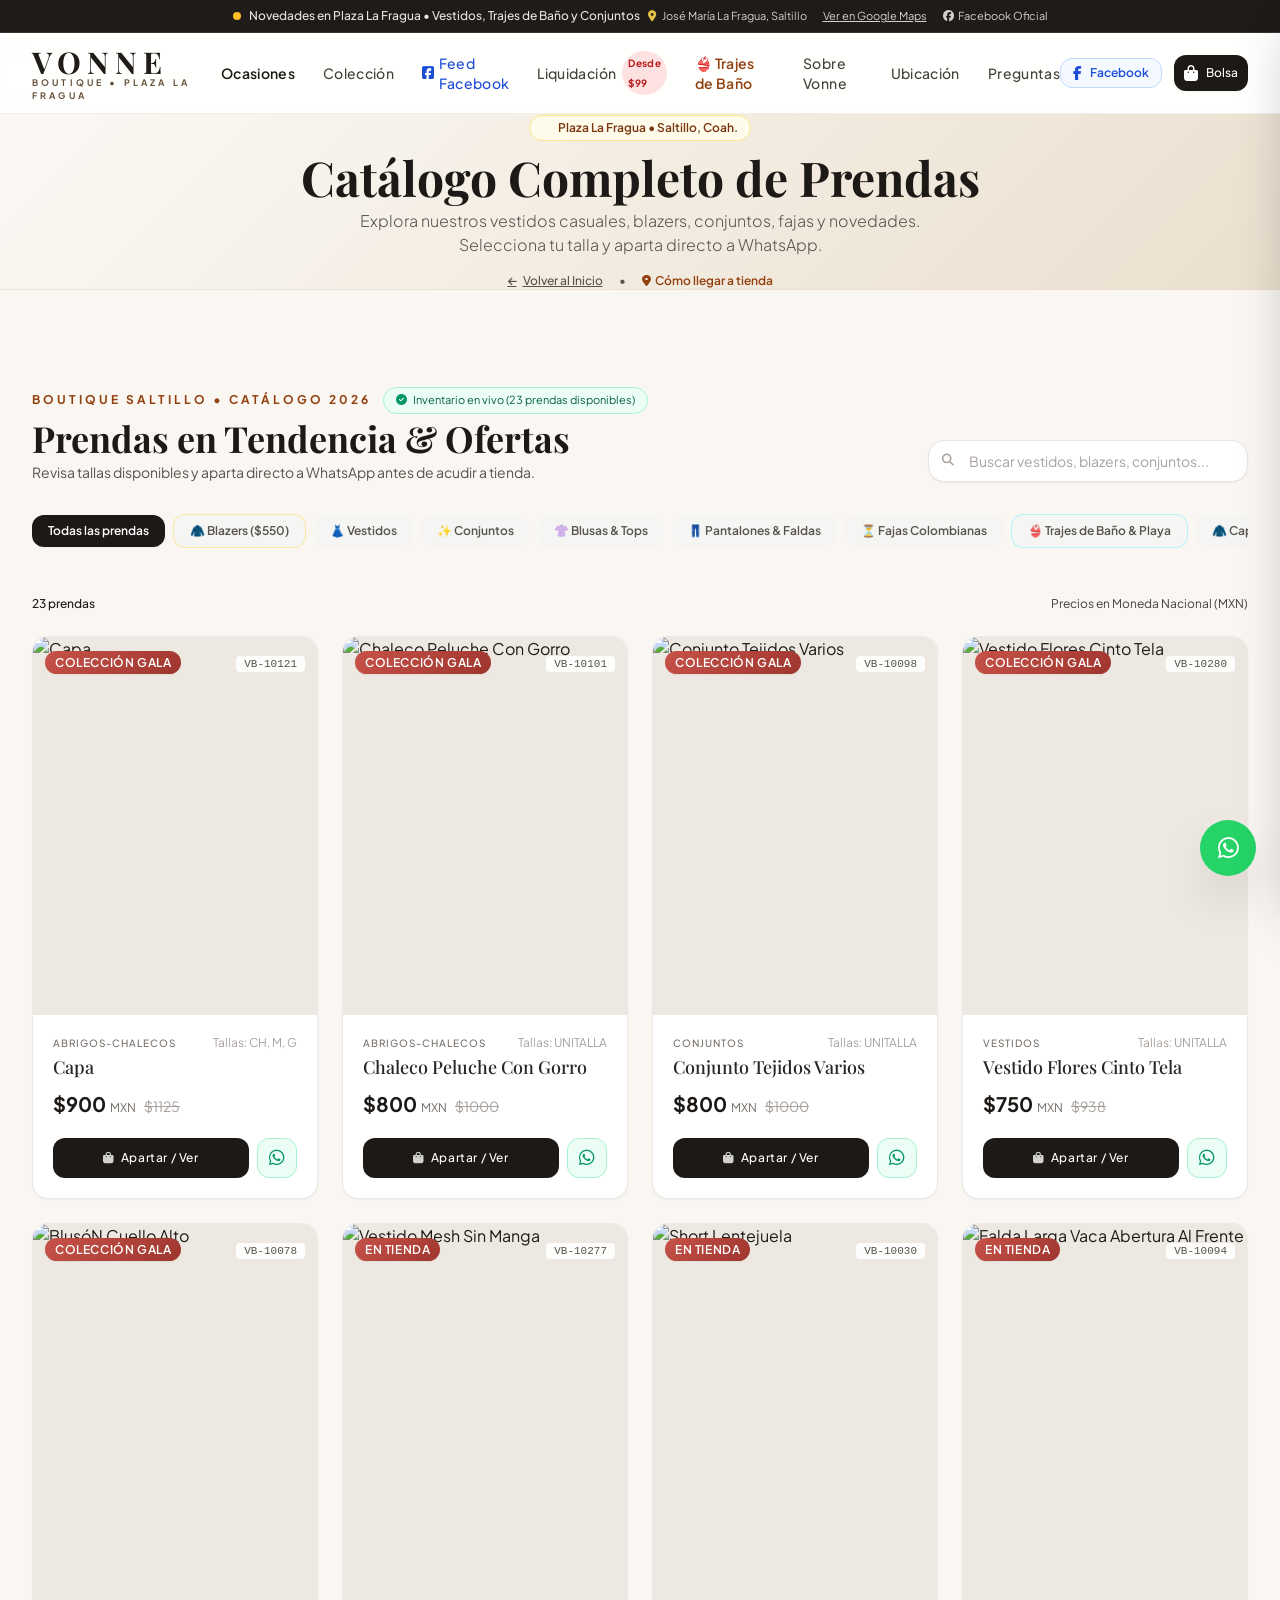
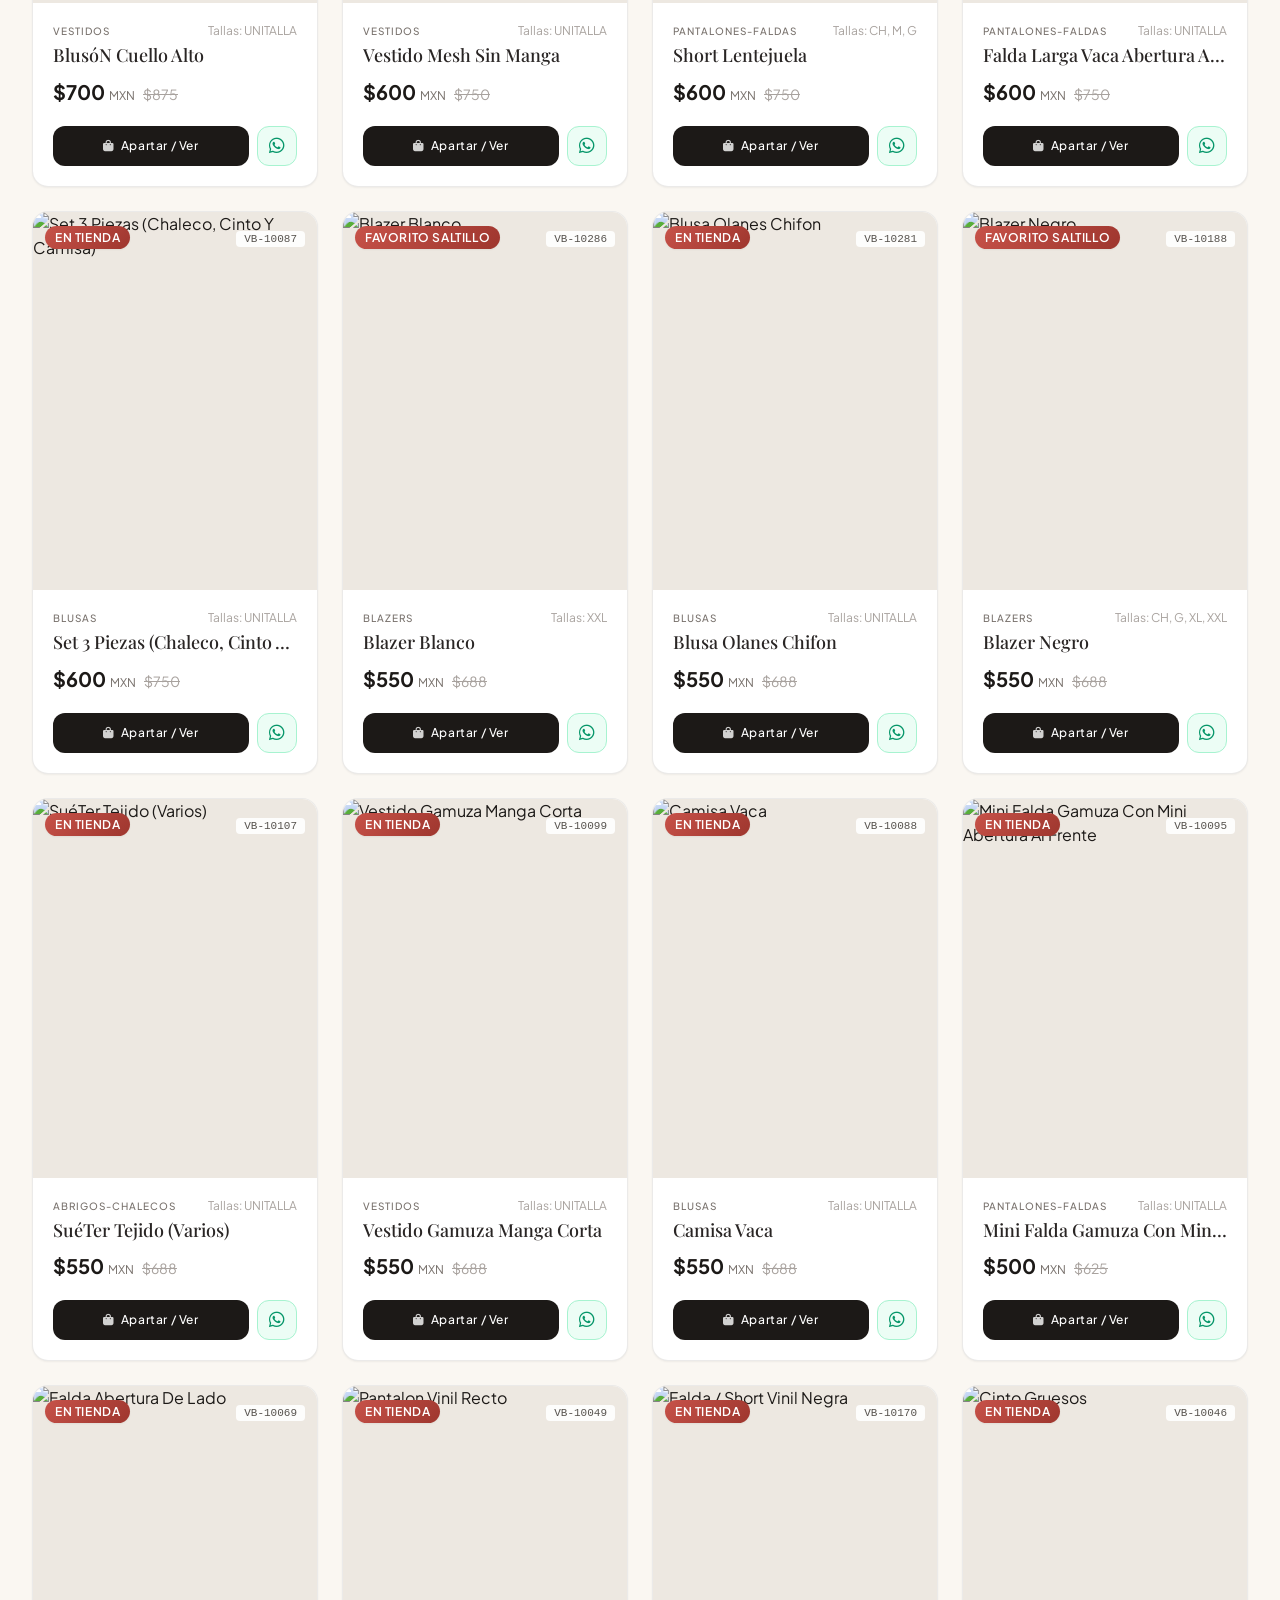
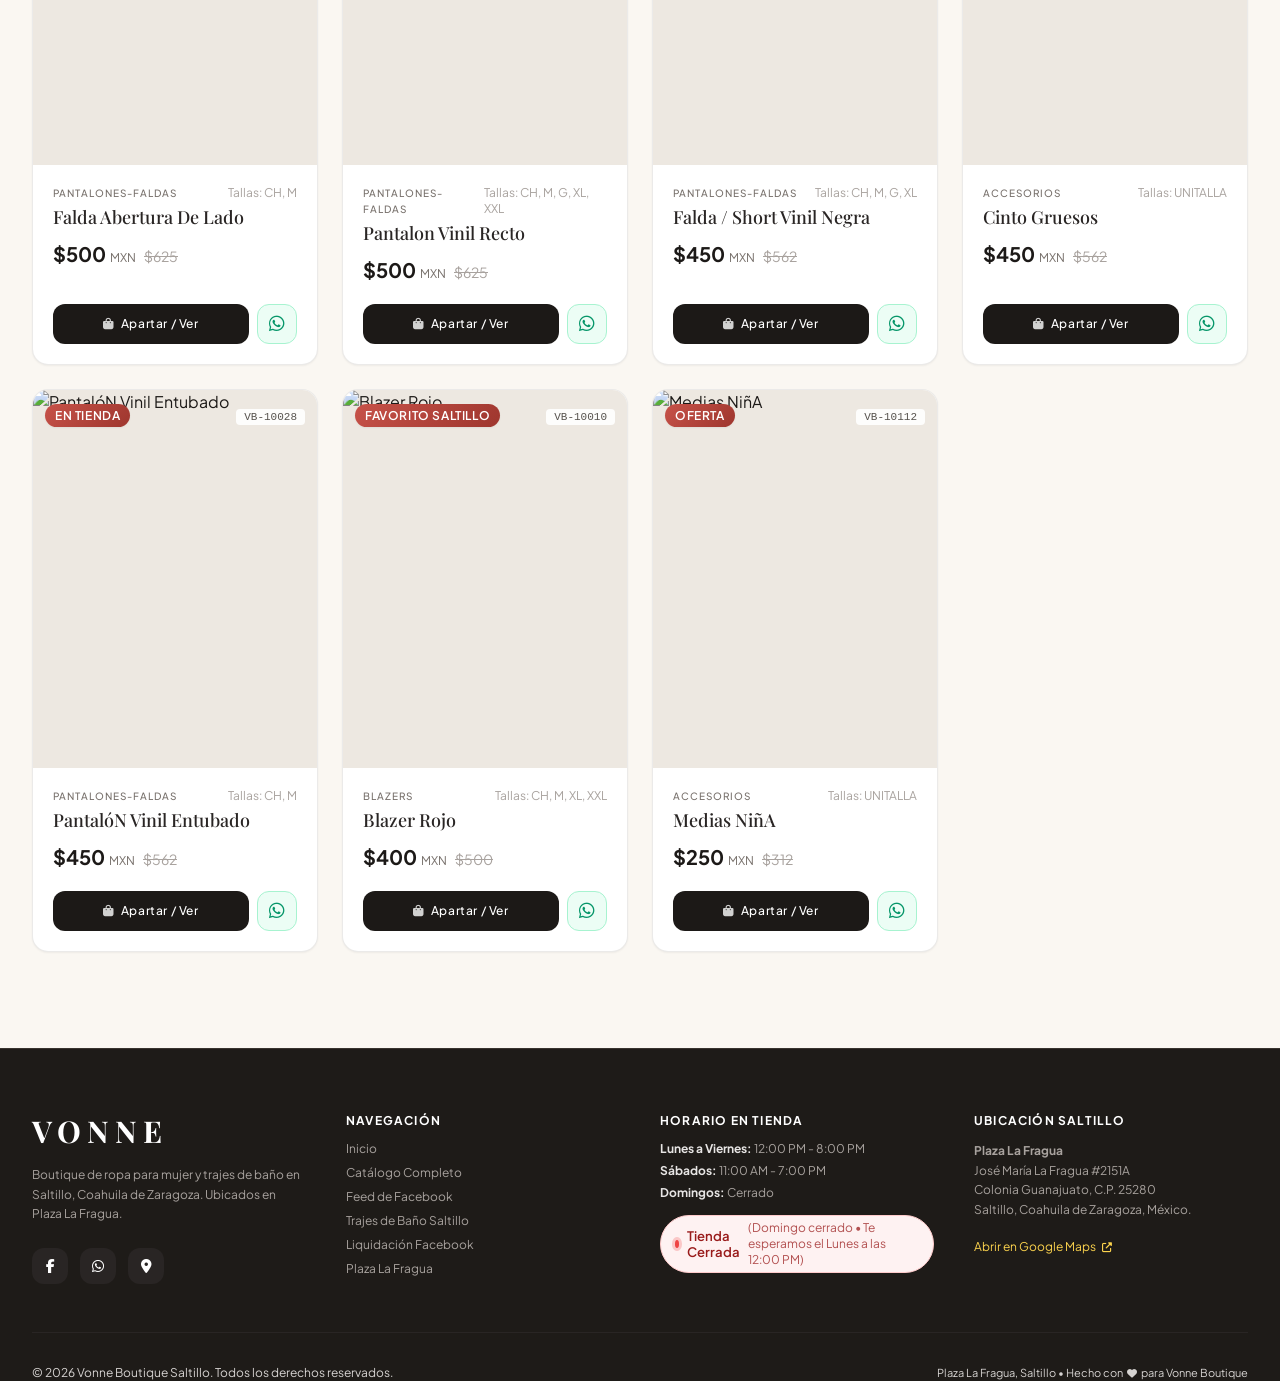
==== commit 5f8af29f: "fix(seo): add aggregateRating to Schema Product items in catalogo.html and index.html to resolve Goo" ====
--- a/catalogo.html
+++ b/catalogo.html
@@ -144,6 +144,13 @@
               "image": "https://images.unsplash.com/photo-1566174053879-31528523f8ae?auto=format&fit=crop&w=800&q=80",
               "category": "Vestidos Casuales",
               "brand": { "@type": "Brand", "name": "Vonne Boutique" },
+              "aggregateRating": {
+                "@type": "AggregateRating",
+                "ratingValue": "4.9",
+                "reviewCount": "48",
+                "bestRating": "5",
+                "worstRating": "1"
+              },
               "offers": {
                 "@type": "AggregateOffer",
                 "priceCurrency": "MXN",
@@ -167,6 +174,13 @@
               "image": "https://images.unsplash.com/photo-1591047139829-d91aecb6caea?auto=format&fit=crop&w=800&q=80",
               "category": "Blazers",
               "brand": { "@type": "Brand", "name": "Vonne Boutique" },
+              "aggregateRating": {
+                "@type": "AggregateRating",
+                "ratingValue": "4.9",
+                "reviewCount": "52",
+                "bestRating": "5",
+                "worstRating": "1"
+              },
               "offers": {
                 "@type": "Offer",
                 "priceCurrency": "MXN",
@@ -188,6 +202,13 @@
               "image": "https://images.unsplash.com/photo-1515886657613-9f3515b0c78f?auto=format&fit=crop&w=800&q=80",
               "category": "Fajas Moldeadoras",
               "brand": { "@type": "Brand", "name": "Vonne Boutique" },
+              "aggregateRating": {
+                "@type": "AggregateRating",
+                "ratingValue": "4.9",
+                "reviewCount": "65",
+                "bestRating": "5",
+                "worstRating": "1"
+              },
               "offers": {
                 "@type": "Offer",
                 "priceCurrency": "MXN",
@@ -209,6 +230,13 @@
               "image": "https://images.unsplash.com/photo-1507525428034-b723cf961d3e?auto=format&fit=crop&w=800&q=80",
               "category": "Trajes de Baño",
               "brand": { "@type": "Brand", "name": "Vonne Boutique" },
+              "aggregateRating": {
+                "@type": "AggregateRating",
+                "ratingValue": "4.8",
+                "reviewCount": "34",
+                "bestRating": "5",
+                "worstRating": "1"
+              },
               "offers": {
                 "@type": "Offer",
                 "priceCurrency": "MXN",
@@ -230,6 +258,13 @@
               "image": "https://images.unsplash.com/photo-1489987707025-afc232f7ea0f?auto=format&fit=crop&w=800&q=80",
               "category": "Promociones",
               "brand": { "@type": "Brand", "name": "Vonne Boutique" },
+              "aggregateRating": {
+                "@type": "AggregateRating",
+                "ratingValue": "4.9",
+                "reviewCount": "40",
+                "bestRating": "5",
+                "worstRating": "1"
+              },
               "offers": {
                 "@type": "AggregateOffer",
                 "priceCurrency": "MXN",
